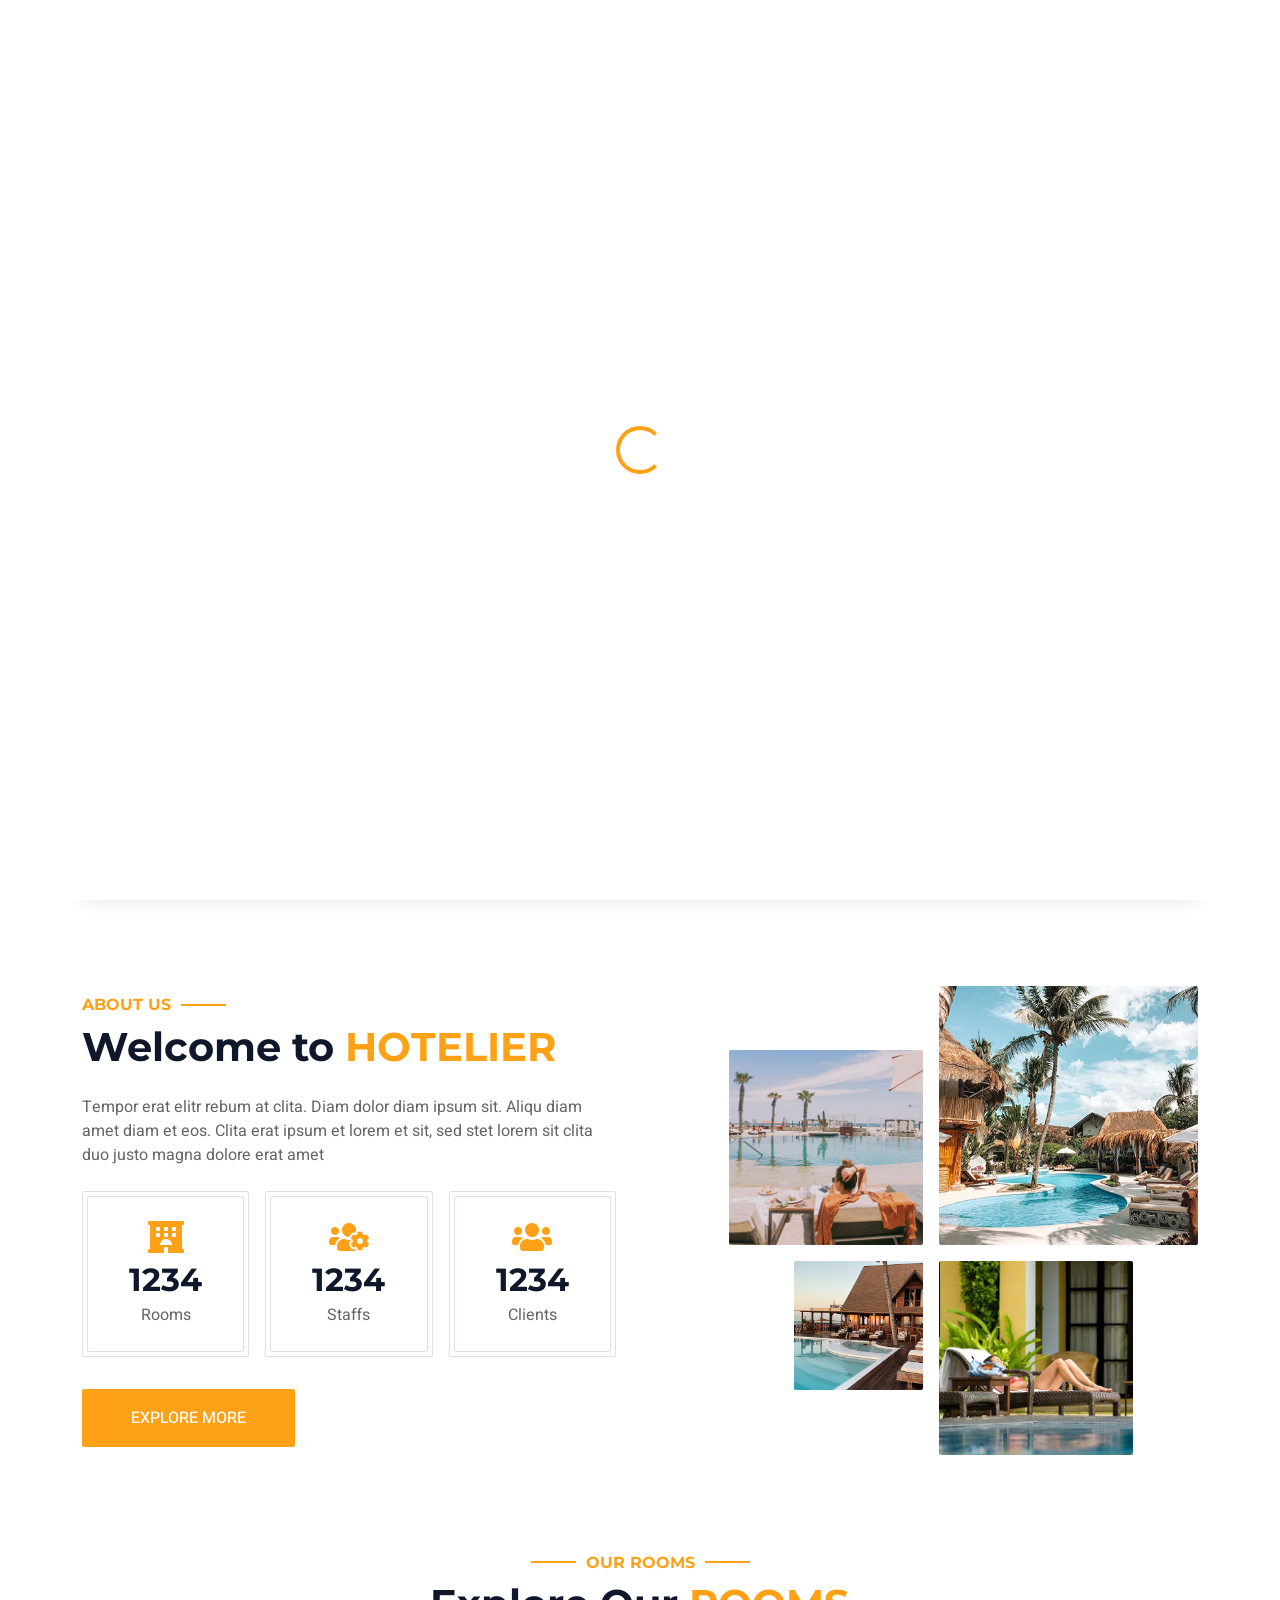
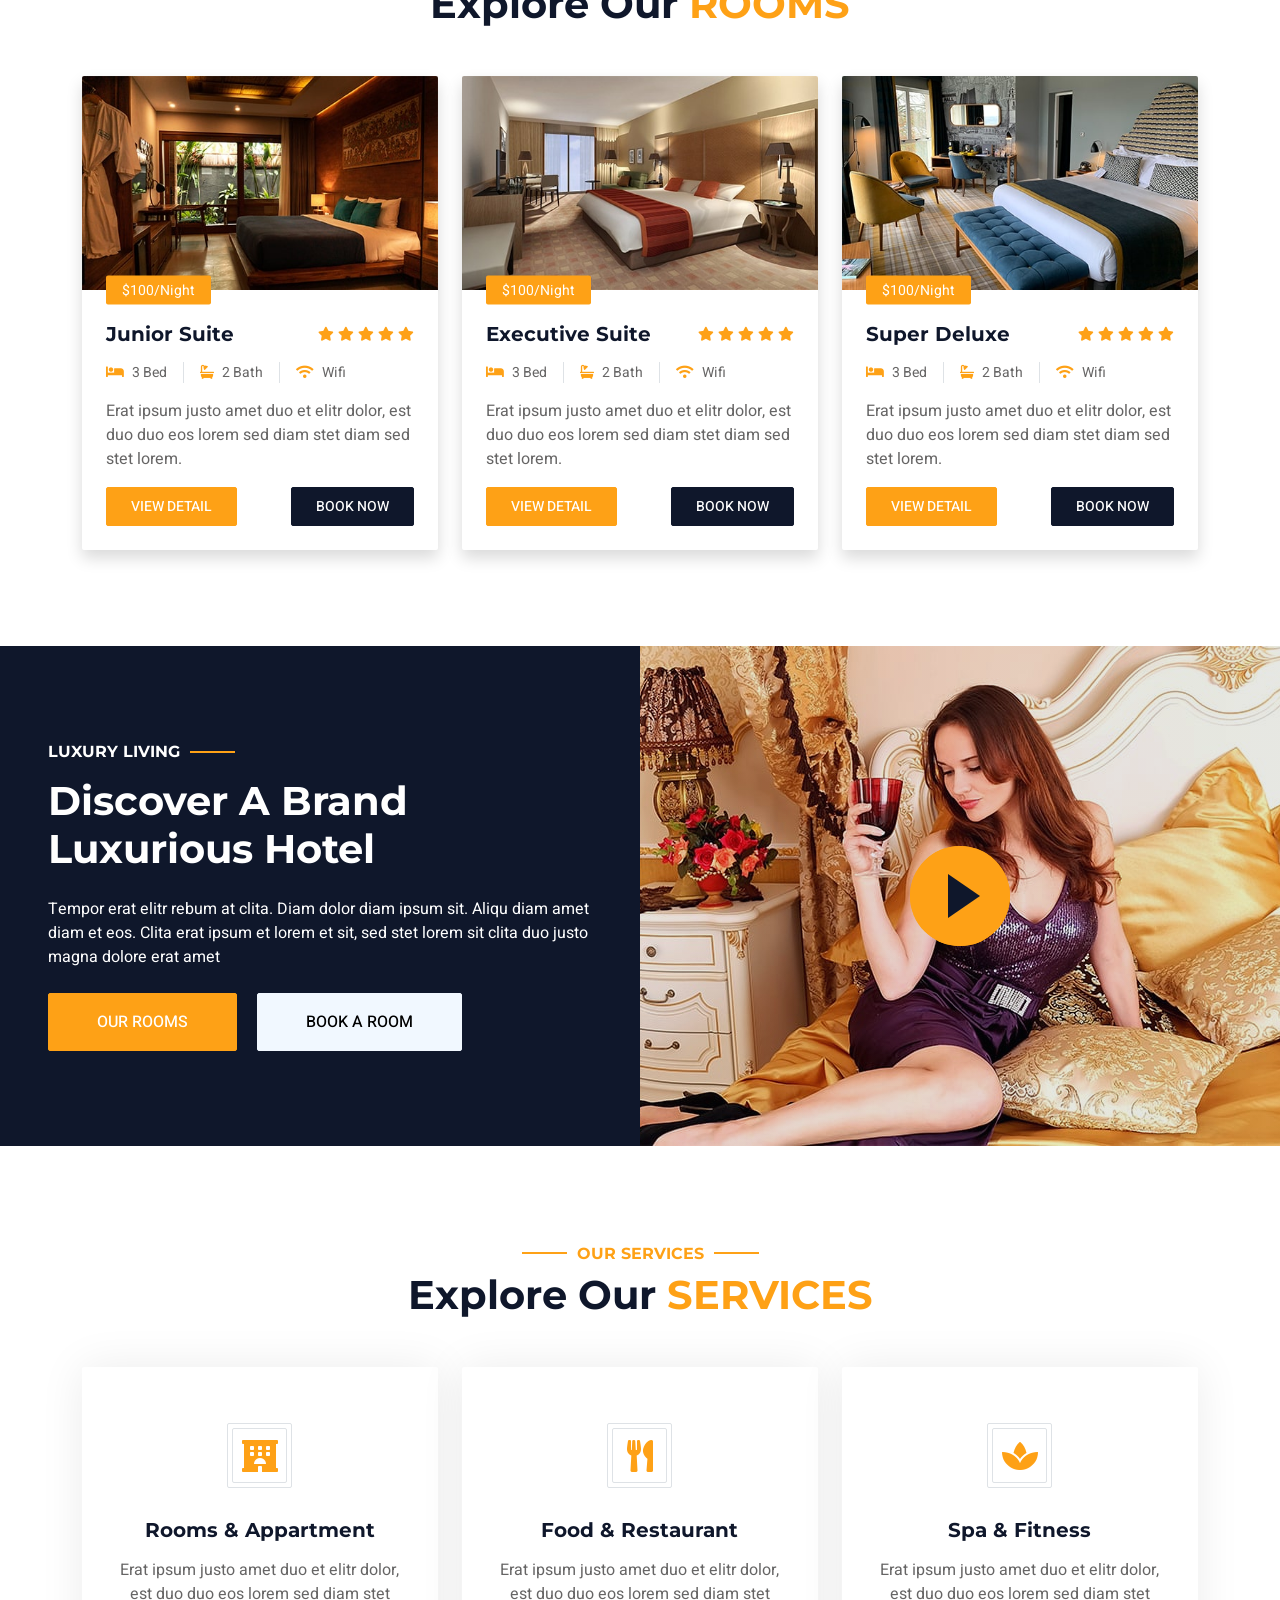
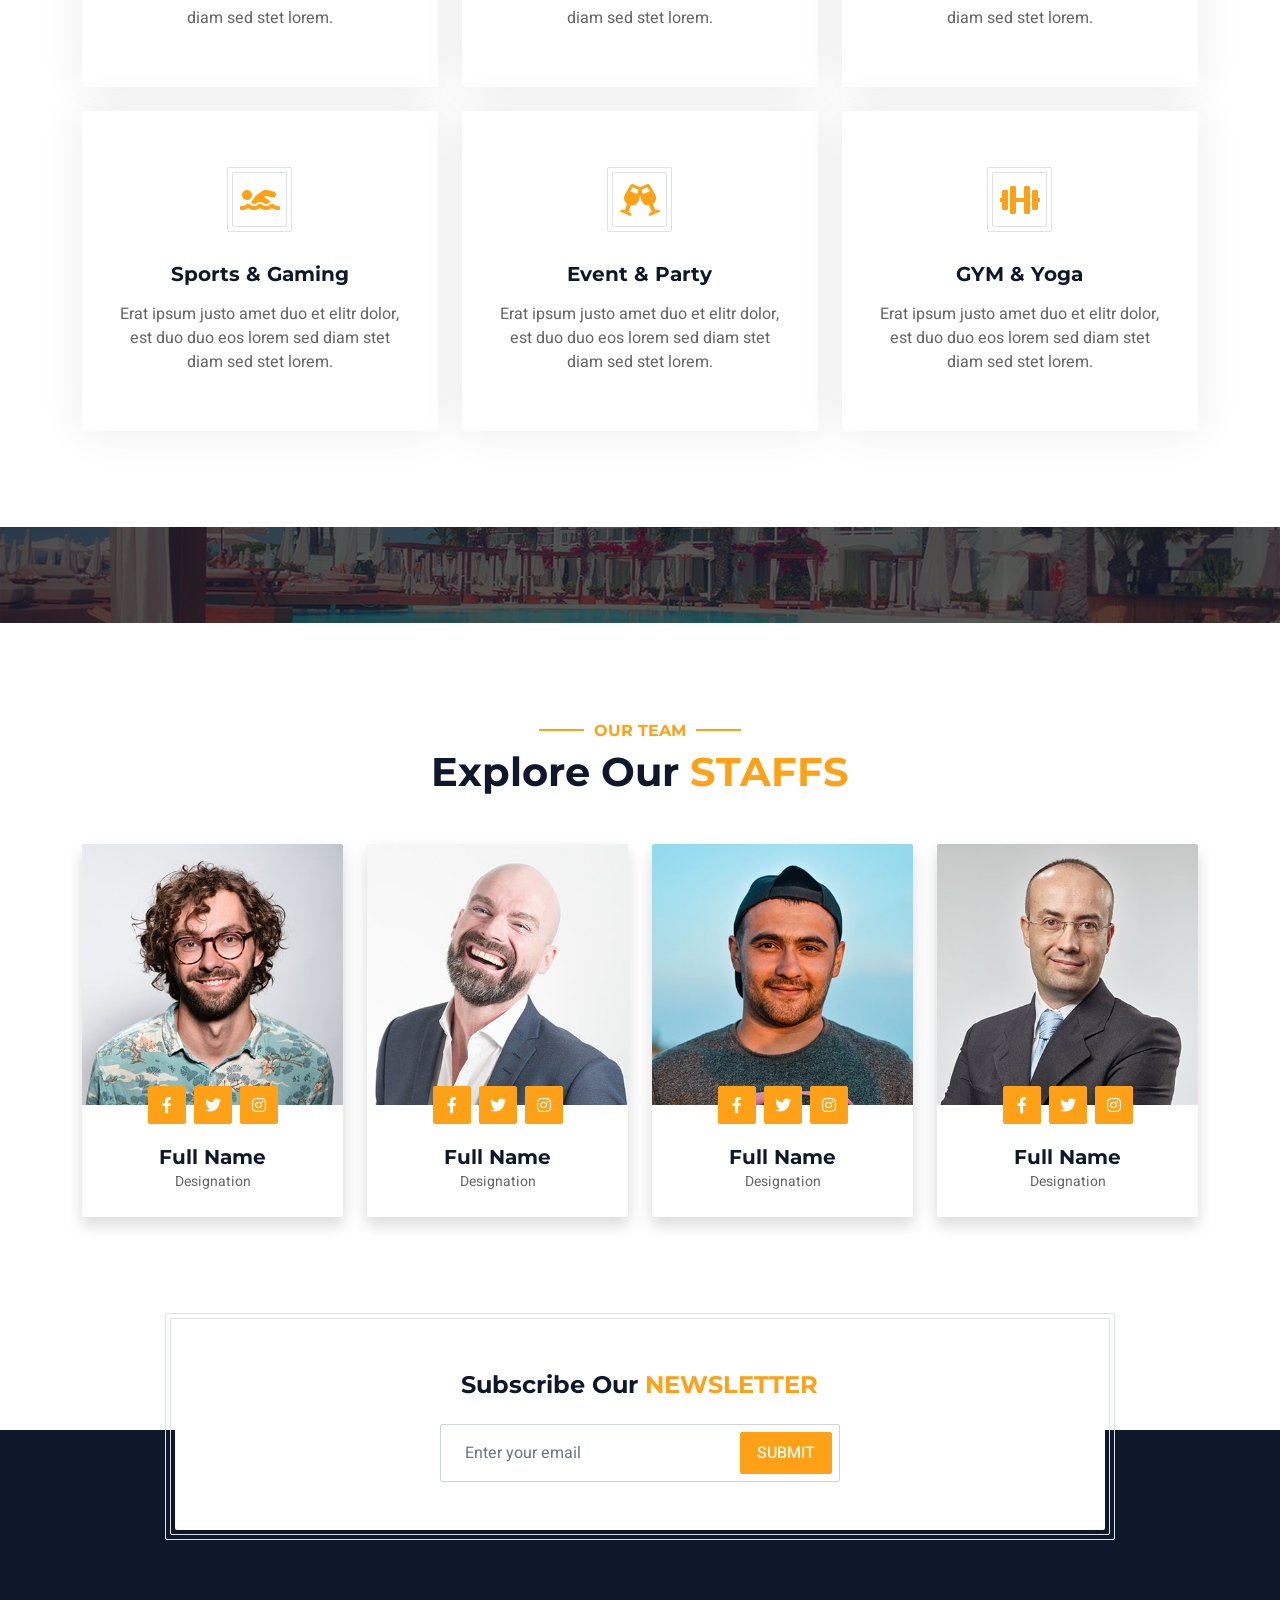
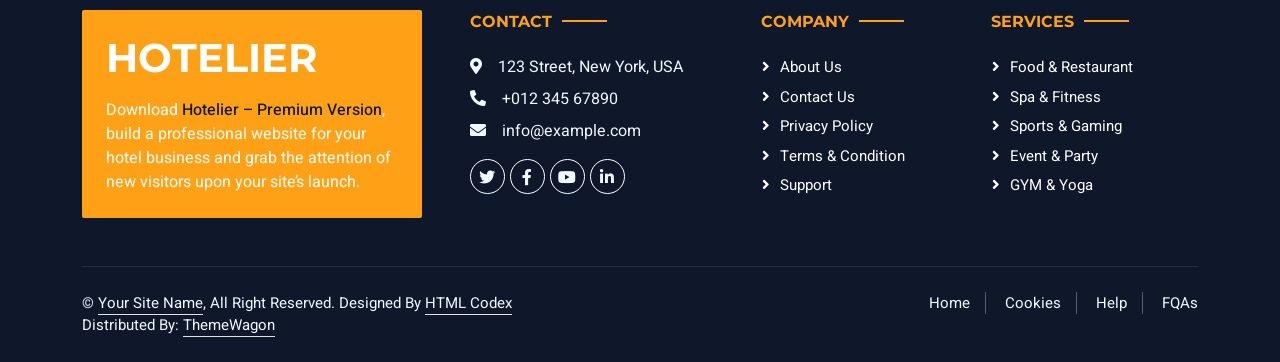
==== hotelier-1.0.0/index.html @ f854d112 "Initial commit: Riyan Holidays site template and resort photos Co-Authored-By: Claude Sonnet 5 <nore" ====
<!DOCTYPE html>
<html lang="en">

<head>
    <meta charset="utf-8">
    <title>Hotelier - Hotel HTML Template</title>
    <meta content="width=device-width, initial-scale=1.0" name="viewport">
    <meta content="" name="keywords">
    <meta content="" name="description">

    <!-- Favicon -->
    <link href="img/favicon.ico" rel="icon">

    <!-- Google Web Fonts -->
    <link rel="preconnect" href="https://fonts.googleapis.com">
    <link rel="preconnect" href="https://fonts.gstatic.com" crossorigin>
    <link href="https://fonts.googleapis.com/css2?family=Heebo:wght@400;500;600;700&family=Montserrat:wght@400;500;600;700&display=swap" rel="stylesheet">  

    <!-- Icon Font Stylesheet -->
    <link href="https://cdnjs.cloudflare.com/ajax/libs/font-awesome/5.10.0/css/all.min.css" rel="stylesheet">
    <link href="https://cdn.jsdelivr.net/npm/bootstrap-icons@1.4.1/font/bootstrap-icons.css" rel="stylesheet">

    <!-- Libraries Stylesheet -->
    <link href="lib/animate/animate.min.css" rel="stylesheet">
    <link href="lib/owlcarousel/assets/owl.carousel.min.css" rel="stylesheet">
    <link href="lib/tempusdominus/css/tempusdominus-bootstrap-4.min.css" rel="stylesheet" />

    <!-- Customized Bootstrap Stylesheet -->
    <link href="css/bootstrap.min.css" rel="stylesheet">

    <!-- Template Stylesheet -->
    <link href="css/style.css" rel="stylesheet">
</head>

<body>
    <div class="container-xxl bg-white p-0">
        <!-- Spinner Start -->
        <div id="spinner" class="show bg-white position-fixed translate-middle w-100 vh-100 top-50 start-50 d-flex align-items-center justify-content-center">
            <div class="spinner-border text-primary" style="width: 3rem; height: 3rem;" role="status">
                <span class="sr-only">Loading...</span>
            </div>
        </div>
        <!-- Spinner End -->

        <!-- Header Start -->
        <div class="container-fluid bg-dark px-0">
            <div class="row gx-0">
                <div class="col-lg-3 bg-dark d-none d-lg-block">
                    <a href="index.html" class="navbar-brand w-100 h-100 m-0 p-0 d-flex align-items-center justify-content-center">
                        <h1 class="m-0 text-primary text-uppercase">Hotelier</h1>
                    </a>
                </div>
                <div class="col-lg-9">
                    <div class="row gx-0 bg-white d-none d-lg-flex">
                        <div class="col-lg-7 px-5 text-start">
                            <div class="h-100 d-inline-flex align-items-center py-2 me-4">
                                <i class="fa fa-envelope text-primary me-2"></i>
                                <p class="mb-0">info@example.com</p>
                            </div>
                            <div class="h-100 d-inline-flex align-items-center py-2">
                                <i class="fa fa-phone-alt text-primary me-2"></i>
                                <p class="mb-0">+012 345 6789</p>
                            </div>
                        </div>
                        <div class="col-lg-5 px-5 text-end">
                            <div class="d-inline-flex align-items-center py-2">
                                <a class="me-3" href=""><i class="fab fa-facebook-f"></i></a>
                                <a class="me-3" href=""><i class="fab fa-twitter"></i></a>
                                <a class="me-3" href=""><i class="fab fa-linkedin-in"></i></a>
                                <a class="me-3" href=""><i class="fab fa-instagram"></i></a>
                                <a class="" href=""><i class="fab fa-youtube"></i></a>
                            </div>
                        </div>
                    </div>
                    <nav class="navbar navbar-expand-lg bg-dark navbar-dark p-3 p-lg-0">
                        <a href="index.html" class="navbar-brand d-block d-lg-none">
                            <h1 class="m-0 text-primary text-uppercase">Hotelier</h1>
                        </a>
                        <button type="button" class="navbar-toggler" data-bs-toggle="collapse" data-bs-target="#navbarCollapse">
                            <span class="navbar-toggler-icon"></span>
                        </button>
                        <div class="collapse navbar-collapse justify-content-between" id="navbarCollapse">
                            <div class="navbar-nav mr-auto py-0">
                                <a href="index.html" class="nav-item nav-link active">Home</a>
                                <a href="about.html" class="nav-item nav-link">About</a>
                                <a href="service.html" class="nav-item nav-link">Services</a>
                                <a href="room.html" class="nav-item nav-link">Rooms</a>
                                <div class="nav-item dropdown">
                                    <a href="#" class="nav-link dropdown-toggle" data-bs-toggle="dropdown">Pages</a>
                                    <div class="dropdown-menu rounded-0 m-0">
                                        <a href="booking.html" class="dropdown-item">Booking</a>
                                        <a href="team.html" class="dropdown-item">Our Team</a>
                                        <a href="testimonial.html" class="dropdown-item">Testimonial</a>
                                    </div>
                                </div>
                                <a href="contact.html" class="nav-item nav-link">Contact</a>
                            </div>
                            <a href="https://htmlcodex.com/hotel-html-template-pro" class="btn btn-primary rounded-0 py-4 px-md-5 d-none d-lg-block">Premium Version<i class="fa fa-arrow-right ms-3"></i></a>
                        </div>
                    </nav>
                </div>
            </div>
        </div>
        <!-- Header End -->


        <!-- Carousel Start -->
        <div class="container-fluid p-0 mb-5">
            <div id="header-carousel" class="carousel slide" data-bs-ride="carousel">
                <div class="carousel-inner">
                    <div class="carousel-item active">
                        <img class="w-100" src="img/carousel-1.jpg" alt="Image">
                        <div class="carousel-caption d-flex flex-column align-items-center justify-content-center">
                            <div class="p-3" style="max-width: 700px;">
                                <h6 class="section-title text-white text-uppercase mb-3 animated slideInDown">Luxury Living</h6>
                                <h1 class="display-3 text-white mb-4 animated slideInDown">Discover A Brand Luxurious Hotel</h1>
                                <a href="" class="btn btn-primary py-md-3 px-md-5 me-3 animated slideInLeft">Our Rooms</a>
                                <a href="" class="btn btn-light py-md-3 px-md-5 animated slideInRight">Book A Room</a>
                            </div>
                        </div>
                    </div>
                    <div class="carousel-item">
                        <img class="w-100" src="img/carousel-2.jpg" alt="Image">
                        <div class="carousel-caption d-flex flex-column align-items-center justify-content-center">
                            <div class="p-3" style="max-width: 700px;">
                                <h6 class="section-title text-white text-uppercase mb-3 animated slideInDown">Luxury Living</h6>
                                <h1 class="display-3 text-white mb-4 animated slideInDown">Discover A Brand Luxurious Hotel</h1>
                                <a href="" class="btn btn-primary py-md-3 px-md-5 me-3 animated slideInLeft">Our Rooms</a>
                                <a href="" class="btn btn-light py-md-3 px-md-5 animated slideInRight">Book A Room</a>
                            </div>
                        </div>
                    </div>
                </div>
                <button class="carousel-control-prev" type="button" data-bs-target="#header-carousel"
                    data-bs-slide="prev">
                    <span class="carousel-control-prev-icon" aria-hidden="true"></span>
                    <span class="visually-hidden">Previous</span>
                </button>
                <button class="carousel-control-next" type="button" data-bs-target="#header-carousel"
                    data-bs-slide="next">
                    <span class="carousel-control-next-icon" aria-hidden="true"></span>
                    <span class="visually-hidden">Next</span>
                </button>
            </div>
        </div>
        <!-- Carousel End -->


        <!-- Booking Start -->
        <div class="container-fluid booking pb-5 wow fadeIn" data-wow-delay="0.1s">
            <div class="container">
                <div class="bg-white shadow" style="padding: 35px;">
                    <div class="row g-2">
                        <div class="col-md-10">
                            <div class="row g-2">
                                <div class="col-md-3">
                                    <div class="date" id="date1" data-target-input="nearest">
                                        <input type="text" class="form-control datetimepicker-input"
                                            placeholder="Check in" data-target="#date1" data-toggle="datetimepicker" />
                                    </div>
                                </div>
                                <div class="col-md-3">
                                    <div class="date" id="date2" data-target-input="nearest">
                                        <input type="text" class="form-control datetimepicker-input" placeholder="Check out" data-target="#date2" data-toggle="datetimepicker"/>
                                    </div>
                                </div>
                                <div class="col-md-3">
                                    <select class="form-select">
                                        <option selected>Adult</option>
                                        <option value="1">Adult 1</option>
                                        <option value="2">Adult 2</option>
                                        <option value="3">Adult 3</option>
                                    </select>
                                </div>
                                <div class="col-md-3">
                                    <select class="form-select">
                                        <option selected>Child</option>
                                        <option value="1">Child 1</option>
                                        <option value="2">Child 2</option>
                                        <option value="3">Child 3</option>
                                    </select>
                                </div>
                            </div>
                        </div>
                        <div class="col-md-2">
                            <button class="btn btn-primary w-100">Submit</button>
                        </div>
                    </div>
                </div>
            </div>
        </div>
        <!-- Booking End -->


        <!-- About Start -->
        <div class="container-xxl py-5">
            <div class="container">
                <div class="row g-5 align-items-center">
                    <div class="col-lg-6">
                        <h6 class="section-title text-start text-primary text-uppercase">About Us</h6>
                        <h1 class="mb-4">Welcome to <span class="text-primary text-uppercase">Hotelier</span></h1>
                        <p class="mb-4">Tempor erat elitr rebum at clita. Diam dolor diam ipsum sit. Aliqu diam amet diam et eos. Clita erat ipsum et lorem et sit, sed stet lorem sit clita duo justo magna dolore erat amet</p>
                        <div class="row g-3 pb-4">
                            <div class="col-sm-4 wow fadeIn" data-wow-delay="0.1s">
                                <div class="border rounded p-1">
                                    <div class="border rounded text-center p-4">
                                        <i class="fa fa-hotel fa-2x text-primary mb-2"></i>
                                        <h2 class="mb-1" data-toggle="counter-up">1234</h2>
                                        <p class="mb-0">Rooms</p>
                                    </div>
                                </div>
                            </div>
                            <div class="col-sm-4 wow fadeIn" data-wow-delay="0.3s">
                                <div class="border rounded p-1">
                                    <div class="border rounded text-center p-4">
                                        <i class="fa fa-users-cog fa-2x text-primary mb-2"></i>
                                        <h2 class="mb-1" data-toggle="counter-up">1234</h2>
                                        <p class="mb-0">Staffs</p>
                                    </div>
                                </div>
                            </div>
                            <div class="col-sm-4 wow fadeIn" data-wow-delay="0.5s">
                                <div class="border rounded p-1">
                                    <div class="border rounded text-center p-4">
                                        <i class="fa fa-users fa-2x text-primary mb-2"></i>
                                        <h2 class="mb-1" data-toggle="counter-up">1234</h2>
                                        <p class="mb-0">Clients</p>
                                    </div>
                                </div>
                            </div>
                        </div>
                        <a class="btn btn-primary py-3 px-5 mt-2" href="">Explore More</a>
                    </div>
                    <div class="col-lg-6">
                        <div class="row g-3">
                            <div class="col-6 text-end">
                                <img class="img-fluid rounded w-75 wow zoomIn" data-wow-delay="0.1s" src="img/about-1.jpg" style="margin-top: 25%;">
                            </div>
                            <div class="col-6 text-start">
                                <img class="img-fluid rounded w-100 wow zoomIn" data-wow-delay="0.3s" src="img/about-2.jpg">
                            </div>
                            <div class="col-6 text-end">
                                <img class="img-fluid rounded w-50 wow zoomIn" data-wow-delay="0.5s" src="img/about-3.jpg">
                            </div>
                            <div class="col-6 text-start">
                                <img class="img-fluid rounded w-75 wow zoomIn" data-wow-delay="0.7s" src="img/about-4.jpg">
                            </div>
                        </div>
                    </div>
                </div>
            </div>
        </div>
        <!-- About End -->


        <!-- Room Start -->
        <div class="container-xxl py-5">
            <div class="container">
                <div class="text-center wow fadeInUp" data-wow-delay="0.1s">
                    <h6 class="section-title text-center text-primary text-uppercase">Our Rooms</h6>
                    <h1 class="mb-5">Explore Our <span class="text-primary text-uppercase">Rooms</span></h1>
                </div>
                <div class="row g-4">
                    <div class="col-lg-4 col-md-6 wow fadeInUp" data-wow-delay="0.1s">
                        <div class="room-item shadow rounded overflow-hidden">
                            <div class="position-relative">
                                <img class="img-fluid" src="img/room-1.jpg" alt="">
                                <small class="position-absolute start-0 top-100 translate-middle-y bg-primary text-white rounded py-1 px-3 ms-4">$100/Night</small>
                            </div>
                            <div class="p-4 mt-2">
                                <div class="d-flex justify-content-between mb-3">
                                    <h5 class="mb-0">Junior Suite</h5>
                                    <div class="ps-2">
                                        <small class="fa fa-star text-primary"></small>
                                        <small class="fa fa-star text-primary"></small>
                                        <small class="fa fa-star text-primary"></small>
                                        <small class="fa fa-star text-primary"></small>
                                        <small class="fa fa-star text-primary"></small>
                                    </div>
                                </div>
                                <div class="d-flex mb-3">
                                    <small class="border-end me-3 pe-3"><i class="fa fa-bed text-primary me-2"></i>3 Bed</small>
                                    <small class="border-end me-3 pe-3"><i class="fa fa-bath text-primary me-2"></i>2 Bath</small>
                                    <small><i class="fa fa-wifi text-primary me-2"></i>Wifi</small>
                                </div>
                                <p class="text-body mb-3">Erat ipsum justo amet duo et elitr dolor, est duo duo eos lorem sed diam stet diam sed stet lorem.</p>
                                <div class="d-flex justify-content-between">
                                    <a class="btn btn-sm btn-primary rounded py-2 px-4" href="">View Detail</a>
                                    <a class="btn btn-sm btn-dark rounded py-2 px-4" href="">Book Now</a>
                                </div>
                            </div>
                        </div>
                    </div>
                    <div class="col-lg-4 col-md-6 wow fadeInUp" data-wow-delay="0.3s">
                        <div class="room-item shadow rounded overflow-hidden">
                            <div class="position-relative">
                                <img class="img-fluid" src="img/room-2.jpg" alt="">
                                <small class="position-absolute start-0 top-100 translate-middle-y bg-primary text-white rounded py-1 px-3 ms-4">$100/Night</small>
                            </div>
                            <div class="p-4 mt-2">
                                <div class="d-flex justify-content-between mb-3">
                                    <h5 class="mb-0">Executive Suite</h5>
                                    <div class="ps-2">
                                        <small class="fa fa-star text-primary"></small>
                                        <small class="fa fa-star text-primary"></small>
                                        <small class="fa fa-star text-primary"></small>
                                        <small class="fa fa-star text-primary"></small>
                                        <small class="fa fa-star text-primary"></small>
                                    </div>
                                </div>
                                <div class="d-flex mb-3">
                                    <small class="border-end me-3 pe-3"><i class="fa fa-bed text-primary me-2"></i>3 Bed</small>
                                    <small class="border-end me-3 pe-3"><i class="fa fa-bath text-primary me-2"></i>2 Bath</small>
                                    <small><i class="fa fa-wifi text-primary me-2"></i>Wifi</small>
                                </div>
                                <p class="text-body mb-3">Erat ipsum justo amet duo et elitr dolor, est duo duo eos lorem sed diam stet diam sed stet lorem.</p>
                                <div class="d-flex justify-content-between">
                                    <a class="btn btn-sm btn-primary rounded py-2 px-4" href="">View Detail</a>
                                    <a class="btn btn-sm btn-dark rounded py-2 px-4" href="">Book Now</a>
                                </div>
                            </div>
                        </div>
                    </div>
                    <div class="col-lg-4 col-md-6 wow fadeInUp" data-wow-delay="0.6s">
                        <div class="room-item shadow rounded overflow-hidden">
                            <div class="position-relative">
                                <img class="img-fluid" src="img/room-3.jpg" alt="">
                                <small class="position-absolute start-0 top-100 translate-middle-y bg-primary text-white rounded py-1 px-3 ms-4">$100/Night</small>
                            </div>
                            <div class="p-4 mt-2">
                                <div class="d-flex justify-content-between mb-3">
                                    <h5 class="mb-0">Super Deluxe</h5>
                                    <div class="ps-2">
                                        <small class="fa fa-star text-primary"></small>
                                        <small class="fa fa-star text-primary"></small>
                                        <small class="fa fa-star text-primary"></small>
                                        <small class="fa fa-star text-primary"></small>
                                        <small class="fa fa-star text-primary"></small>
                                    </div>
                                </div>
                                <div class="d-flex mb-3">
                                    <small class="border-end me-3 pe-3"><i class="fa fa-bed text-primary me-2"></i>3 Bed</small>
                                    <small class="border-end me-3 pe-3"><i class="fa fa-bath text-primary me-2"></i>2 Bath</small>
                                    <small><i class="fa fa-wifi text-primary me-2"></i>Wifi</small>
                                </div>
                                <p class="text-body mb-3">Erat ipsum justo amet duo et elitr dolor, est duo duo eos lorem sed diam stet diam sed stet lorem.</p>
                                <div class="d-flex justify-content-between">
                                    <a class="btn btn-sm btn-primary rounded py-2 px-4" href="">View Detail</a>
                                    <a class="btn btn-sm btn-dark rounded py-2 px-4" href="">Book Now</a>
                                </div>
                            </div>
                        </div>
                    </div>
                </div>
            </div>
        </div>
        <!-- Room End -->


        <!-- Video Start -->
        <div class="container-xxl py-5 px-0 wow zoomIn" data-wow-delay="0.1s">
            <div class="row g-0">
                <div class="col-md-6 bg-dark d-flex align-items-center">
                    <div class="p-5">
                        <h6 class="section-title text-start text-white text-uppercase mb-3">Luxury Living</h6>
                        <h1 class="text-white mb-4">Discover A Brand Luxurious Hotel</h1>
                        <p class="text-white mb-4">Tempor erat elitr rebum at clita. Diam dolor diam ipsum sit. Aliqu diam amet diam et eos. Clita erat ipsum et lorem et sit, sed stet lorem sit clita duo justo magna dolore erat amet</p>
                        <a href="" class="btn btn-primary py-md-3 px-md-5 me-3">Our Rooms</a>
                        <a href="" class="btn btn-light py-md-3 px-md-5">Book A Room</a>
                    </div>
                </div>
                <div class="col-md-6">
                    <div class="video">
                        <button type="button" class="btn-play" data-bs-toggle="modal" data-src="https://www.youtube.com/embed/DWRcNpR6Kdc" data-bs-target="#videoModal">
                            <span></span>
                        </button>
                    </div>
                </div>
            </div>
        </div>

        <div class="modal fade" id="videoModal" tabindex="-1" aria-labelledby="exampleModalLabel" aria-hidden="true">
            <div class="modal-dialog">
                <div class="modal-content rounded-0">
                    <div class="modal-header">
                        <h5 class="modal-title" id="exampleModalLabel">Youtube Video</h5>
                        <button type="button" class="btn-close" data-bs-dismiss="modal" aria-label="Close"></button>
                    </div>
                    <div class="modal-body">
                        <!-- 16:9 aspect ratio -->
                        <div class="ratio ratio-16x9">
                            <iframe class="embed-responsive-item" src="" id="video" allowfullscreen allowscriptaccess="always"
                                allow="autoplay"></iframe>
                        </div>
                    </div>
                </div>
            </div>
        </div>
        <!-- Video Start -->


        <!-- Service Start -->
        <div class="container-xxl py-5">
            <div class="container">
                <div class="text-center wow fadeInUp" data-wow-delay="0.1s">
                    <h6 class="section-title text-center text-primary text-uppercase">Our Services</h6>
                    <h1 class="mb-5">Explore Our <span class="text-primary text-uppercase">Services</span></h1>
                </div>
                <div class="row g-4">
                    <div class="col-lg-4 col-md-6 wow fadeInUp" data-wow-delay="0.1s">
                        <a class="service-item rounded" href="">
                            <div class="service-icon bg-transparent border rounded p-1">
                                <div class="w-100 h-100 border rounded d-flex align-items-center justify-content-center">
                                    <i class="fa fa-hotel fa-2x text-primary"></i>
                                </div>
                            </div>
                            <h5 class="mb-3">Rooms & Appartment</h5>
                            <p class="text-body mb-0">Erat ipsum justo amet duo et elitr dolor, est duo duo eos lorem sed diam stet diam sed stet lorem.</p>
                        </a>
                    </div>
                    <div class="col-lg-4 col-md-6 wow fadeInUp" data-wow-delay="0.2s">
                        <a class="service-item rounded" href="">
                            <div class="service-icon bg-transparent border rounded p-1">
                                <div class="w-100 h-100 border rounded d-flex align-items-center justify-content-center">
                                    <i class="fa fa-utensils fa-2x text-primary"></i>
                                </div>
                            </div>
                            <h5 class="mb-3">Food & Restaurant</h5>
                            <p class="text-body mb-0">Erat ipsum justo amet duo et elitr dolor, est duo duo eos lorem sed diam stet diam sed stet lorem.</p>
                        </a>
                    </div>
                    <div class="col-lg-4 col-md-6 wow fadeInUp" data-wow-delay="0.3s">
                        <a class="service-item rounded" href="">
                            <div class="service-icon bg-transparent border rounded p-1">
                                <div class="w-100 h-100 border rounded d-flex align-items-center justify-content-center">
                                    <i class="fa fa-spa fa-2x text-primary"></i>
                                </div>
                            </div>
                            <h5 class="mb-3">Spa & Fitness</h5>
                            <p class="text-body mb-0">Erat ipsum justo amet duo et elitr dolor, est duo duo eos lorem sed diam stet diam sed stet lorem.</p>
                        </a>
                    </div>
                    <div class="col-lg-4 col-md-6 wow fadeInUp" data-wow-delay="0.4s">
                        <a class="service-item rounded" href="">
                            <div class="service-icon bg-transparent border rounded p-1">
                                <div class="w-100 h-100 border rounded d-flex align-items-center justify-content-center">
                                    <i class="fa fa-swimmer fa-2x text-primary"></i>
                                </div>
                            </div>
                            <h5 class="mb-3">Sports & Gaming</h5>
                            <p class="text-body mb-0">Erat ipsum justo amet duo et elitr dolor, est duo duo eos lorem sed diam stet diam sed stet lorem.</p>
                        </a>
                    </div>
                    <div class="col-lg-4 col-md-6 wow fadeInUp" data-wow-delay="0.5s">
                        <a class="service-item rounded" href="">
                            <div class="service-icon bg-transparent border rounded p-1">
                                <div class="w-100 h-100 border rounded d-flex align-items-center justify-content-center">
                                    <i class="fa fa-glass-cheers fa-2x text-primary"></i>
                                </div>
                            </div>
                            <h5 class="mb-3">Event & Party</h5>
                            <p class="text-body mb-0">Erat ipsum justo amet duo et elitr dolor, est duo duo eos lorem sed diam stet diam sed stet lorem.</p>
                        </a>
                    </div>
                    <div class="col-lg-4 col-md-6 wow fadeInUp" data-wow-delay="0.6s">
                        <a class="service-item rounded" href="">
                            <div class="service-icon bg-transparent border rounded p-1">
                                <div class="w-100 h-100 border rounded d-flex align-items-center justify-content-center">
                                    <i class="fa fa-dumbbell fa-2x text-primary"></i>
                                </div>
                            </div>
                            <h5 class="mb-3">GYM & Yoga</h5>
                            <p class="text-body mb-0">Erat ipsum justo amet duo et elitr dolor, est duo duo eos lorem sed diam stet diam sed stet lorem.</p>
                        </a>
                    </div>
                </div>
            </div>
        </div>
        <!-- Service End -->


        <!-- Testimonial Start -->
        <div class="container-xxl testimonial my-5 py-5 bg-dark wow zoomIn" data-wow-delay="0.1s">
            <div class="container">
                <div class="owl-carousel testimonial-carousel py-5">
                    <div class="testimonial-item position-relative bg-white rounded overflow-hidden">
                        <p>Tempor stet labore dolor clita stet diam amet ipsum dolor duo ipsum rebum stet dolor amet diam stet. Est stet ea lorem amet est kasd kasd et erat magna eos</p>
                        <div class="d-flex align-items-center">
                            <img class="img-fluid flex-shrink-0 rounded" src="img/testimonial-1.jpg" style="width: 45px; height: 45px;">
                            <div class="ps-3">
                                <h6 class="fw-bold mb-1">Client Name</h6>
                                <small>Profession</small>
                            </div>
                        </div>
                        <i class="fa fa-quote-right fa-3x text-primary position-absolute end-0 bottom-0 me-4 mb-n1"></i>
                    </div>
                    <div class="testimonial-item position-relative bg-white rounded overflow-hidden">
                        <p>Tempor stet labore dolor clita stet diam amet ipsum dolor duo ipsum rebum stet dolor amet diam stet. Est stet ea lorem amet est kasd kasd et erat magna eos</p>
                        <div class="d-flex align-items-center">
                            <img class="img-fluid flex-shrink-0 rounded" src="img/testimonial-2.jpg" style="width: 45px; height: 45px;">
                            <div class="ps-3">
                                <h6 class="fw-bold mb-1">Client Name</h6>
                                <small>Profession</small>
                            </div>
                        </div>
                        <i class="fa fa-quote-right fa-3x text-primary position-absolute end-0 bottom-0 me-4 mb-n1"></i>
                    </div>
                    <div class="testimonial-item position-relative bg-white rounded overflow-hidden">
                        <p>Tempor stet labore dolor clita stet diam amet ipsum dolor duo ipsum rebum stet dolor amet diam stet. Est stet ea lorem amet est kasd kasd et erat magna eos</p>
                        <div class="d-flex align-items-center">
                            <img class="img-fluid flex-shrink-0 rounded" src="img/testimonial-3.jpg" style="width: 45px; height: 45px;">
                            <div class="ps-3">
                                <h6 class="fw-bold mb-1">Client Name</h6>
                                <small>Profession</small>
                            </div>
                        </div>
                        <i class="fa fa-quote-right fa-3x text-primary position-absolute end-0 bottom-0 me-4 mb-n1"></i>
                    </div>
                </div>
            </div>
        </div>
        <!-- Testimonial End -->


        <!-- Team Start -->
        <div class="container-xxl py-5">
            <div class="container">
                <div class="text-center wow fadeInUp" data-wow-delay="0.1s">
                    <h6 class="section-title text-center text-primary text-uppercase">Our Team</h6>
                    <h1 class="mb-5">Explore Our <span class="text-primary text-uppercase">Staffs</span></h1>
                </div>
                <div class="row g-4">
                    <div class="col-lg-3 col-md-6 wow fadeInUp" data-wow-delay="0.1s">
                        <div class="rounded shadow overflow-hidden">
                            <div class="position-relative">
                                <img class="img-fluid" src="img/team-1.jpg" alt="">
                                <div class="position-absolute start-50 top-100 translate-middle d-flex align-items-center">
                                    <a class="btn btn-square btn-primary mx-1" href=""><i class="fab fa-facebook-f"></i></a>
                                    <a class="btn btn-square btn-primary mx-1" href=""><i class="fab fa-twitter"></i></a>
                                    <a class="btn btn-square btn-primary mx-1" href=""><i class="fab fa-instagram"></i></a>
                                </div>
                            </div>
                            <div class="text-center p-4 mt-3">
                                <h5 class="fw-bold mb-0">Full Name</h5>
                                <small>Designation</small>
                            </div>
                        </div>
                    </div>
                    <div class="col-lg-3 col-md-6 wow fadeInUp" data-wow-delay="0.3s">
                        <div class="rounded shadow overflow-hidden">
                            <div class="position-relative">
                                <img class="img-fluid" src="img/team-2.jpg" alt="">
                                <div class="position-absolute start-50 top-100 translate-middle d-flex align-items-center">
                                    <a class="btn btn-square btn-primary mx-1" href=""><i class="fab fa-facebook-f"></i></a>
                                    <a class="btn btn-square btn-primary mx-1" href=""><i class="fab fa-twitter"></i></a>
                                    <a class="btn btn-square btn-primary mx-1" href=""><i class="fab fa-instagram"></i></a>
                                </div>
                            </div>
                            <div class="text-center p-4 mt-3">
                                <h5 class="fw-bold mb-0">Full Name</h5>
                                <small>Designation</small>
                            </div>
                        </div>
                    </div>
                    <div class="col-lg-3 col-md-6 wow fadeInUp" data-wow-delay="0.5s">
                        <div class="rounded shadow overflow-hidden">
                            <div class="position-relative">
                                <img class="img-fluid" src="img/team-3.jpg" alt="">
                                <div class="position-absolute start-50 top-100 translate-middle d-flex align-items-center">
                                    <a class="btn btn-square btn-primary mx-1" href=""><i class="fab fa-facebook-f"></i></a>
                                    <a class="btn btn-square btn-primary mx-1" href=""><i class="fab fa-twitter"></i></a>
                                    <a class="btn btn-square btn-primary mx-1" href=""><i class="fab fa-instagram"></i></a>
                                </div>
                            </div>
                            <div class="text-center p-4 mt-3">
                                <h5 class="fw-bold mb-0">Full Name</h5>
                                <small>Designation</small>
                            </div>
                        </div>
                    </div>
                    <div class="col-lg-3 col-md-6 wow fadeInUp" data-wow-delay="0.7s">
                        <div class="rounded shadow overflow-hidden">
                            <div class="position-relative">
                                <img class="img-fluid" src="img/team-4.jpg" alt="">
                                <div class="position-absolute start-50 top-100 translate-middle d-flex align-items-center">
                                    <a class="btn btn-square btn-primary mx-1" href=""><i class="fab fa-facebook-f"></i></a>
                                    <a class="btn btn-square btn-primary mx-1" href=""><i class="fab fa-twitter"></i></a>
                                    <a class="btn btn-square btn-primary mx-1" href=""><i class="fab fa-instagram"></i></a>
                                </div>
                            </div>
                            <div class="text-center p-4 mt-3">
                                <h5 class="fw-bold mb-0">Full Name</h5>
                                <small>Designation</small>
                            </div>
                        </div>
                    </div>
                </div>
            </div>
        </div>
        <!-- Team End -->


        <!-- Newsletter Start -->
        <div class="container newsletter mt-5 wow fadeIn" data-wow-delay="0.1s">
            <div class="row justify-content-center">
                <div class="col-lg-10 border rounded p-1">
                    <div class="border rounded text-center p-1">
                        <div class="bg-white rounded text-center p-5">
                            <h4 class="mb-4">Subscribe Our <span class="text-primary text-uppercase">Newsletter</span></h4>
                            <div class="position-relative mx-auto" style="max-width: 400px;">
                                <input class="form-control w-100 py-3 ps-4 pe-5" type="text" placeholder="Enter your email">
                                <button type="button" class="btn btn-primary py-2 px-3 position-absolute top-0 end-0 mt-2 me-2">Submit</button>
                            </div>
                        </div>
                    </div>
                </div>
            </div>
        </div>
        <!-- Newsletter Start -->
        

        <!-- Footer Start -->
        <div class="container-fluid bg-dark text-light footer wow fadeIn" data-wow-delay="0.1s">
            <div class="container pb-5">
                <div class="row g-5">
                    <div class="col-md-6 col-lg-4">
                        <div class="bg-primary rounded p-4">
                            <a href="index.html"><h1 class="text-white text-uppercase mb-3">Hotelier</h1></a>
                            <p class="text-white mb-0">
								Download <a class="text-dark fw-medium" href="https://htmlcodex.com/hotel-html-template-pro">Hotelier – Premium Version</a>, build a professional website for your hotel business and grab the attention of new visitors upon your site’s launch.
							</p>
                        </div>
                    </div>
                    <div class="col-md-6 col-lg-3">
                        <h6 class="section-title text-start text-primary text-uppercase mb-4">Contact</h6>
                        <p class="mb-2"><i class="fa fa-map-marker-alt me-3"></i>123 Street, New York, USA</p>
                        <p class="mb-2"><i class="fa fa-phone-alt me-3"></i>+012 345 67890</p>
                        <p class="mb-2"><i class="fa fa-envelope me-3"></i>info@example.com</p>
                        <div class="d-flex pt-2">
                            <a class="btn btn-outline-light btn-social" href=""><i class="fab fa-twitter"></i></a>
                            <a class="btn btn-outline-light btn-social" href=""><i class="fab fa-facebook-f"></i></a>
                            <a class="btn btn-outline-light btn-social" href=""><i class="fab fa-youtube"></i></a>
                            <a class="btn btn-outline-light btn-social" href=""><i class="fab fa-linkedin-in"></i></a>
                        </div>
                    </div>
                    <div class="col-lg-5 col-md-12">
                        <div class="row gy-5 g-4">
                            <div class="col-md-6">
                                <h6 class="section-title text-start text-primary text-uppercase mb-4">Company</h6>
                                <a class="btn btn-link" href="">About Us</a>
                                <a class="btn btn-link" href="">Contact Us</a>
                                <a class="btn btn-link" href="">Privacy Policy</a>
                                <a class="btn btn-link" href="">Terms & Condition</a>
                                <a class="btn btn-link" href="">Support</a>
                            </div>
                            <div class="col-md-6">
                                <h6 class="section-title text-start text-primary text-uppercase mb-4">Services</h6>
                                <a class="btn btn-link" href="">Food & Restaurant</a>
                                <a class="btn btn-link" href="">Spa & Fitness</a>
                                <a class="btn btn-link" href="">Sports & Gaming</a>
                                <a class="btn btn-link" href="">Event & Party</a>
                                <a class="btn btn-link" href="">GYM & Yoga</a>
                            </div>
                        </div>
                    </div>
                </div>
            </div>
            <div class="container">
                <div class="copyright">
                    <div class="row">
                        <div class="col-md-6 text-center text-md-start mb-3 mb-md-0">
                            &copy; <a class="border-bottom" href="#">Your Site Name</a>, All Right Reserved. 
							
							<!--/*** This template is free as long as you keep the footer author’s credit link/attribution link/backlink. If you'd like to use the template without the footer author’s credit link/attribution link/backlink, you can purchase the Credit Removal License from "https://htmlcodex.com/credit-removal". Thank you for your support. ***/-->
							Designed By <a class="border-bottom" href="https://htmlcodex.com">HTML Codex</a>
                            <br>Distributed By: <a class="border-bottom" href="https://themewagon.com" target="_blank">ThemeWagon</a>
                        </div>
                        <div class="col-md-6 text-center text-md-end">
                            <div class="footer-menu">
                                <a href="">Home</a>
                                <a href="">Cookies</a>
                                <a href="">Help</a>
                                <a href="">FQAs</a>
                            </div>
                        </div>
                    </div>
                </div>
            </div>
        </div>
        <!-- Footer End -->


        <!-- Back to Top -->
        <a href="#" class="btn btn-lg btn-primary btn-lg-square back-to-top"><i class="bi bi-arrow-up"></i></a>
    </div>

    <!-- JavaScript Libraries -->
    <script src="https://code.jquery.com/jquery-3.4.1.min.js"></script>
    <script src="https://cdn.jsdelivr.net/npm/bootstrap@5.0.0/dist/js/bootstrap.bundle.min.js"></script>
    <script src="lib/wow/wow.min.js"></script>
    <script src="lib/easing/easing.min.js"></script>
    <script src="lib/waypoints/waypoints.min.js"></script>
    <script src="lib/counterup/counterup.min.js"></script>
    <script src="lib/owlcarousel/owl.carousel.min.js"></script>
    <script src="lib/tempusdominus/js/moment.min.js"></script>
    <script src="lib/tempusdominus/js/moment-timezone.min.js"></script>
    <script src="lib/tempusdominus/js/tempusdominus-bootstrap-4.min.js"></script>

    <!-- Template Javascript -->
    <script src="js/main.js"></script>
</body>

</html>
---- hotelier-1.0.0/css/style.css ----
/********** Template CSS **********/
:root {
    --primary: #FEA116;
    --light: #F1F8FF;
    --dark: #0F172B;
}

.fw-medium {
    font-weight: 500 !important;
}

.fw-semi-bold {
    font-weight: 600 !important;
}

.back-to-top {
    position: fixed;
    display: none;
    right: 45px;
    bottom: 45px;
    z-index: 99;
}


/*** Spinner ***/
#spinner {
    opacity: 0;
    visibility: hidden;
    transition: opacity .5s ease-out, visibility 0s linear .5s;
    z-index: 99999;
}

#spinner.show {
    transition: opacity .5s ease-out, visibility 0s linear 0s;
    visibility: visible;
    opacity: 1;
}


/*** Button ***/
.btn {
    font-weight: 500;
    text-transform: uppercase;
    transition: .5s;
}

.btn.btn-primary,
.btn.btn-secondary {
    color: #FFFFFF;
}

.btn-square {
    width: 38px;
    height: 38px;
}

.btn-sm-square {
    width: 32px;
    height: 32px;
}

.btn-lg-square {
    width: 48px;
    height: 48px;
}

.btn-square,
.btn-sm-square,
.btn-lg-square {
    padding: 0;
    display: flex;
    align-items: center;
    justify-content: center;
    font-weight: normal;
    border-radius: 2px;
}


/*** Navbar ***/
.navbar-dark .navbar-nav .nav-link {
    margin-right: 30px;
    padding: 25px 0;
    color: #FFFFFF;
    font-size: 15px;
    text-transform: uppercase;
    outline: none;
}

.navbar-dark .navbar-nav .nav-link:hover,
.navbar-dark .navbar-nav .nav-link.active {
    color: var(--primary);
}

@media (max-width: 991.98px) {
    .navbar-dark .navbar-nav .nav-link  {
        margin-right: 0;
        padding: 10px 0;
    }
}


/*** Header ***/
.carousel-caption {
    top: 0;
    left: 0;
    right: 0;
    bottom: 0;
    background: rgba(15, 23, 43, .7);
    z-index: 1;
}

.carousel-control-prev,
.carousel-control-next {
    width: 10%;
}

.carousel-control-prev-icon,
.carousel-control-next-icon {
    width: 3rem;
    height: 3rem;
}

@media (max-width: 768px) {
    #header-carousel .carousel-item {
        position: relative;
        min-height: 450px;
    }
    
    #header-carousel .carousel-item img {
        position: absolute;
        width: 100%;
        height: 100%;
        object-fit: cover;
    }
}

.page-header {
    background-position: center center;
    background-repeat: no-repeat;
    background-size: cover;
}

.page-header-inner {
    background: rgba(15, 23, 43, .7);
}

.breadcrumb-item + .breadcrumb-item::before {
    color: var(--light);
}

.booking {
    position: relative;
    margin-top: -100px !important;
    z-index: 1;
}


/*** Section Title ***/
.section-title {
    position: relative;
    display: inline-block;
}

.section-title::before {
    position: absolute;
    content: "";
    width: 45px;
    height: 2px;
    top: 50%;
    left: -55px;
    margin-top: -1px;
    background: var(--primary);
}

.section-title::after {
    position: absolute;
    content: "";
    width: 45px;
    height: 2px;
    top: 50%;
    right: -55px;
    margin-top: -1px;
    background: var(--primary);
}

.section-title.text-start::before,
.section-title.text-end::after {
    display: none;
}


/*** Service ***/
.service-item {
    height: 320px;
    padding: 30px;
    display: flex;
    flex-direction: column;
    justify-content: center;
    text-align: center;
    background: #FFFFFF;
    box-shadow: 0 0 45px rgba(0, 0, 0, .08);
    transition: .5s;
}

.service-item:hover {
    background: var(--primary);
}

.service-item .service-icon {
    margin: 0 auto 30px auto;
    width: 65px;
    height: 65px;
    transition: .5s;
}

.service-item i,
.service-item h5,
.service-item p {
    transition: .5s;
}

.service-item:hover i,
.service-item:hover h5,
.service-item:hover p {
    color: #FFFFFF !important;
}


/*** Youtube Video ***/
.video {
    position: relative;
    height: 100%;
    min-height: 500px;
    background: linear-gradient(rgba(15, 23, 43, .1), rgba(15, 23, 43, .1)), url(../img/video.jpg);
    background-position: center center;
    background-repeat: no-repeat;
    background-size: cover;
}

.video .btn-play {
    position: absolute;
    z-index: 3;
    top: 50%;
    left: 50%;
    transform: translateX(-50%) translateY(-50%);
    box-sizing: content-box;
    display: block;
    width: 32px;
    height: 44px;
    border-radius: 50%;
    border: none;
    outline: none;
    padding: 18px 20px 18px 28px;
}

.video .btn-play:before {
    content: "";
    position: absolute;
    z-index: 0;
    left: 50%;
    top: 50%;
    transform: translateX(-50%) translateY(-50%);
    display: block;
    width: 100px;
    height: 100px;
    background: var(--primary);
    border-radius: 50%;
    animation: pulse-border 1500ms ease-out infinite;
}

.video .btn-play:after {
    content: "";
    position: absolute;
    z-index: 1;
    left: 50%;
    top: 50%;
    transform: translateX(-50%) translateY(-50%);
    display: block;
    width: 100px;
    height: 100px;
    background: var(--primary);
    border-radius: 50%;
    transition: all 200ms;
}

.video .btn-play img {
    position: relative;
    z-index: 3;
    max-width: 100%;
    width: auto;
    height: auto;
}

.video .btn-play span {
    display: block;
    position: relative;
    z-index: 3;
    width: 0;
    height: 0;
    border-left: 32px solid var(--dark);
    border-top: 22px solid transparent;
    border-bottom: 22px solid transparent;
}

@keyframes pulse-border {
    0% {
        transform: translateX(-50%) translateY(-50%) translateZ(0) scale(1);
        opacity: 1;
    }

    100% {
        transform: translateX(-50%) translateY(-50%) translateZ(0) scale(1.5);
        opacity: 0;
    }
}

#videoModal {
    z-index: 99999;
}

#videoModal .modal-dialog {
    position: relative;
    max-width: 800px;
    margin: 60px auto 0 auto;
}

#videoModal .modal-body {
    position: relative;
    padding: 0px;
}

#videoModal .close {
    position: absolute;
    width: 30px;
    height: 30px;
    right: 0px;
    top: -30px;
    z-index: 999;
    font-size: 30px;
    font-weight: normal;
    color: #FFFFFF;
    background: #000000;
    opacity: 1;
}


/*** Testimonial ***/
.testimonial {
    background: linear-gradient(rgba(15, 23, 43, .7), rgba(15, 23, 43, .7)), url(../img/carousel-2.jpg);
    background-position: center center;
    background-repeat: no-repeat;
    background-size: cover;
}

.testimonial-carousel {
    padding-left: 65px;
    padding-right: 65px;
}

.testimonial-carousel .testimonial-item {
    padding: 30px;
}

.testimonial-carousel .owl-nav {
    position: absolute;
    width: 100%;
    height: 40px;
    top: calc(50% - 20px);
    left: 0;
    display: flex;
    justify-content: space-between;
    z-index: 1;
}

.testimonial-carousel .owl-nav .owl-prev,
.testimonial-carousel .owl-nav .owl-next {
    position: relative;
    width: 40px;
    height: 40px;
    display: flex;
    align-items: center;
    justify-content: center;
    color: #FFFFFF;
    background: var(--primary);
    border-radius: 2px;
    font-size: 18px;
    transition: .5s;
}

.testimonial-carousel .owl-nav .owl-prev:hover,
.testimonial-carousel .owl-nav .owl-next:hover {
    color: var(--primary);
    background: #FFFFFF;
}


/*** Team ***/
.team-item,
.team-item .bg-primary,
.team-item .bg-primary i {
    transition: .5s;
}

.team-item:hover {
    border-color: var(--secondary) !important;
}

.team-item:hover .bg-primary {
    background: var(--secondary) !important;
}

.team-item:hover .bg-primary i {
    color: var(--secondary) !important;
}


/*** Footer ***/
.newsletter {
    position: relative;
    z-index: 1;
}

.footer {
    position: relative;
    margin-top: -110px;
    padding-top: 180px;
}

.footer .btn.btn-social {
    margin-right: 5px;
    width: 35px;
    height: 35px;
    display: flex;
    align-items: center;
    justify-content: center;
    color: var(--light);
    border: 1px solid #FFFFFF;
    border-radius: 35px;
    transition: .3s;
}

.footer .btn.btn-social:hover {
    color: var(--primary);
}

.footer .btn.btn-link {
    display: block;
    margin-bottom: 5px;
    padding: 0;
    text-align: left;
    color: #FFFFFF;
    font-size: 15px;
    font-weight: normal;
    text-transform: capitalize;
    transition: .3s;
}

.footer .btn.btn-link::before {
    position: relative;
    content: "\f105";
    font-family: "Font Awesome 5 Free";
    font-weight: 900;
    margin-right: 10px;
}

.footer .btn.btn-link:hover {
    letter-spacing: 1px;
    box-shadow: none;
}

.footer .copyright {
    padding: 25px 0;
    font-size: 15px;
    border-top: 1px solid rgba(256, 256, 256, .1);
}

.footer .copyright a {
    color: var(--light);
}

.footer .footer-menu a {
    margin-right: 15px;
    padding-right: 15px;
    border-right: 1px solid rgba(255, 255, 255, .3);
}

.footer .footer-menu a:last-child {
    margin-right: 0;
    padding-right: 0;
    border-right: none;
}
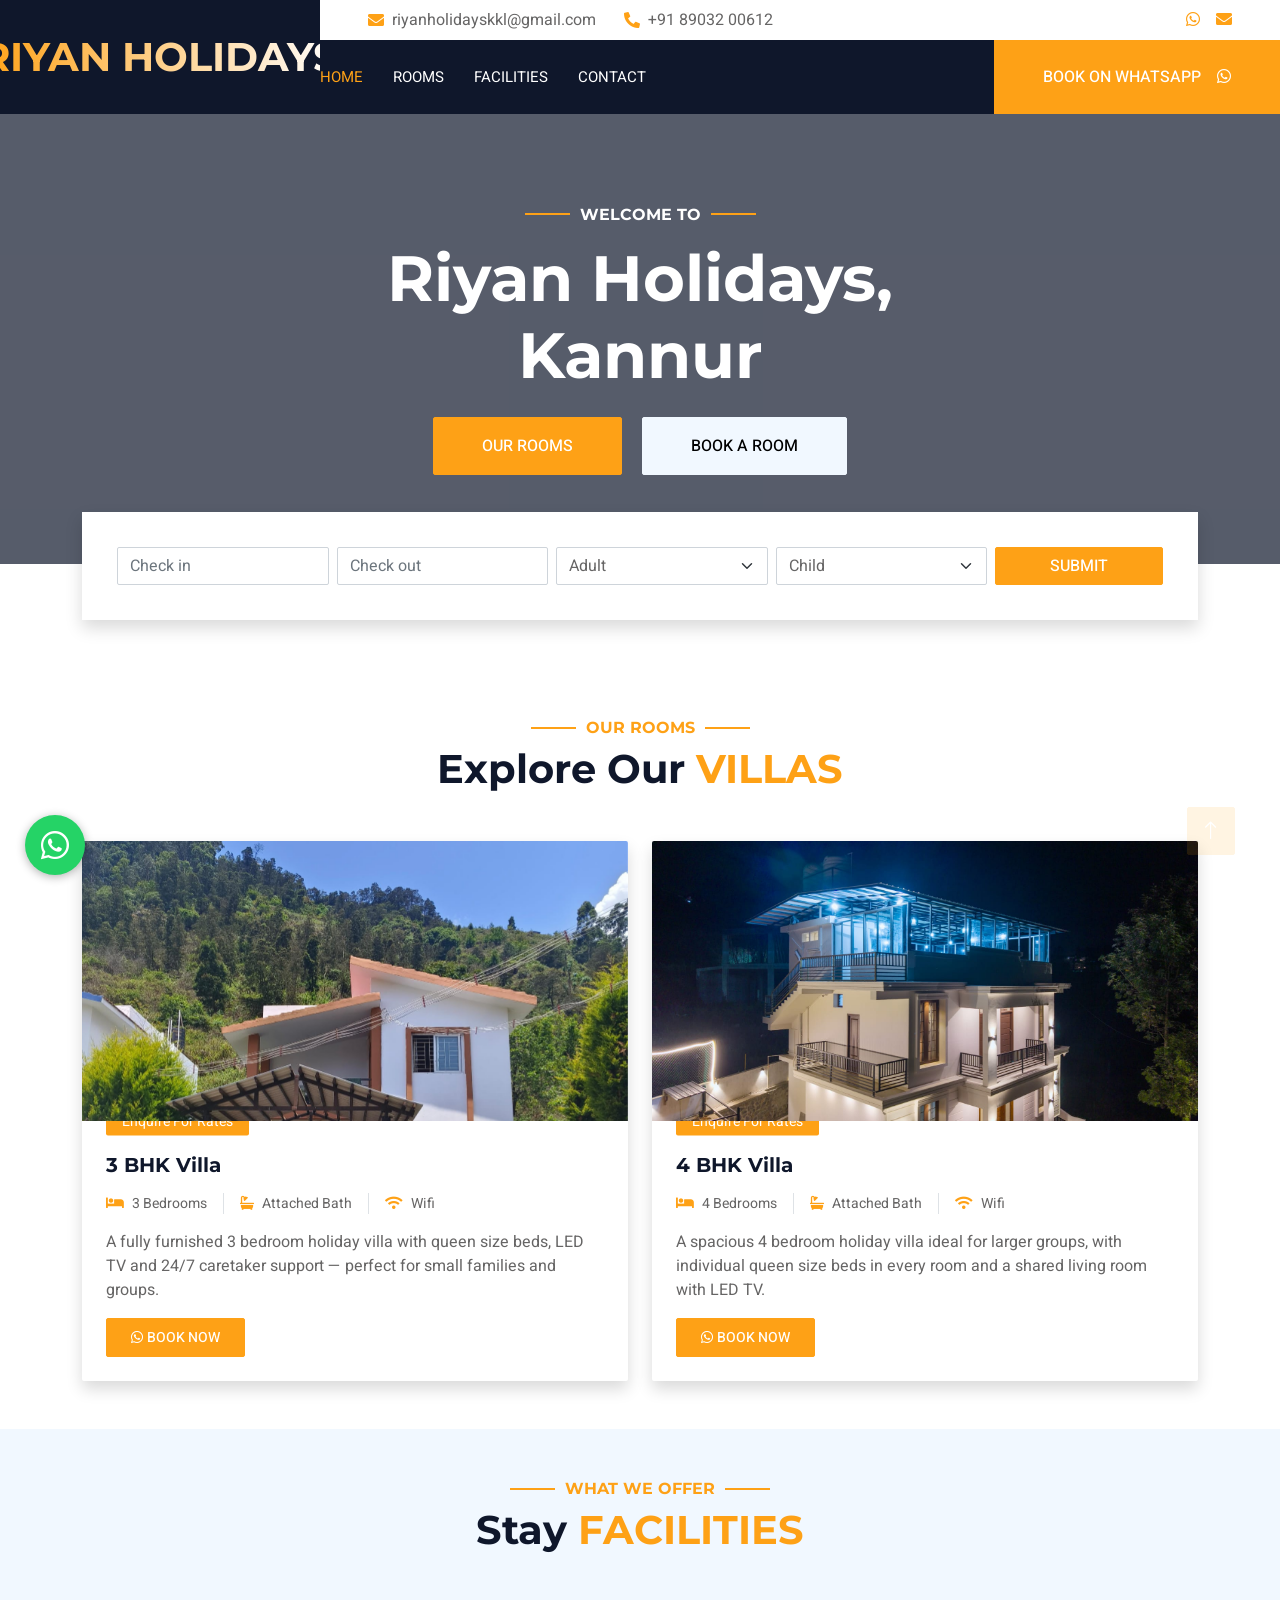
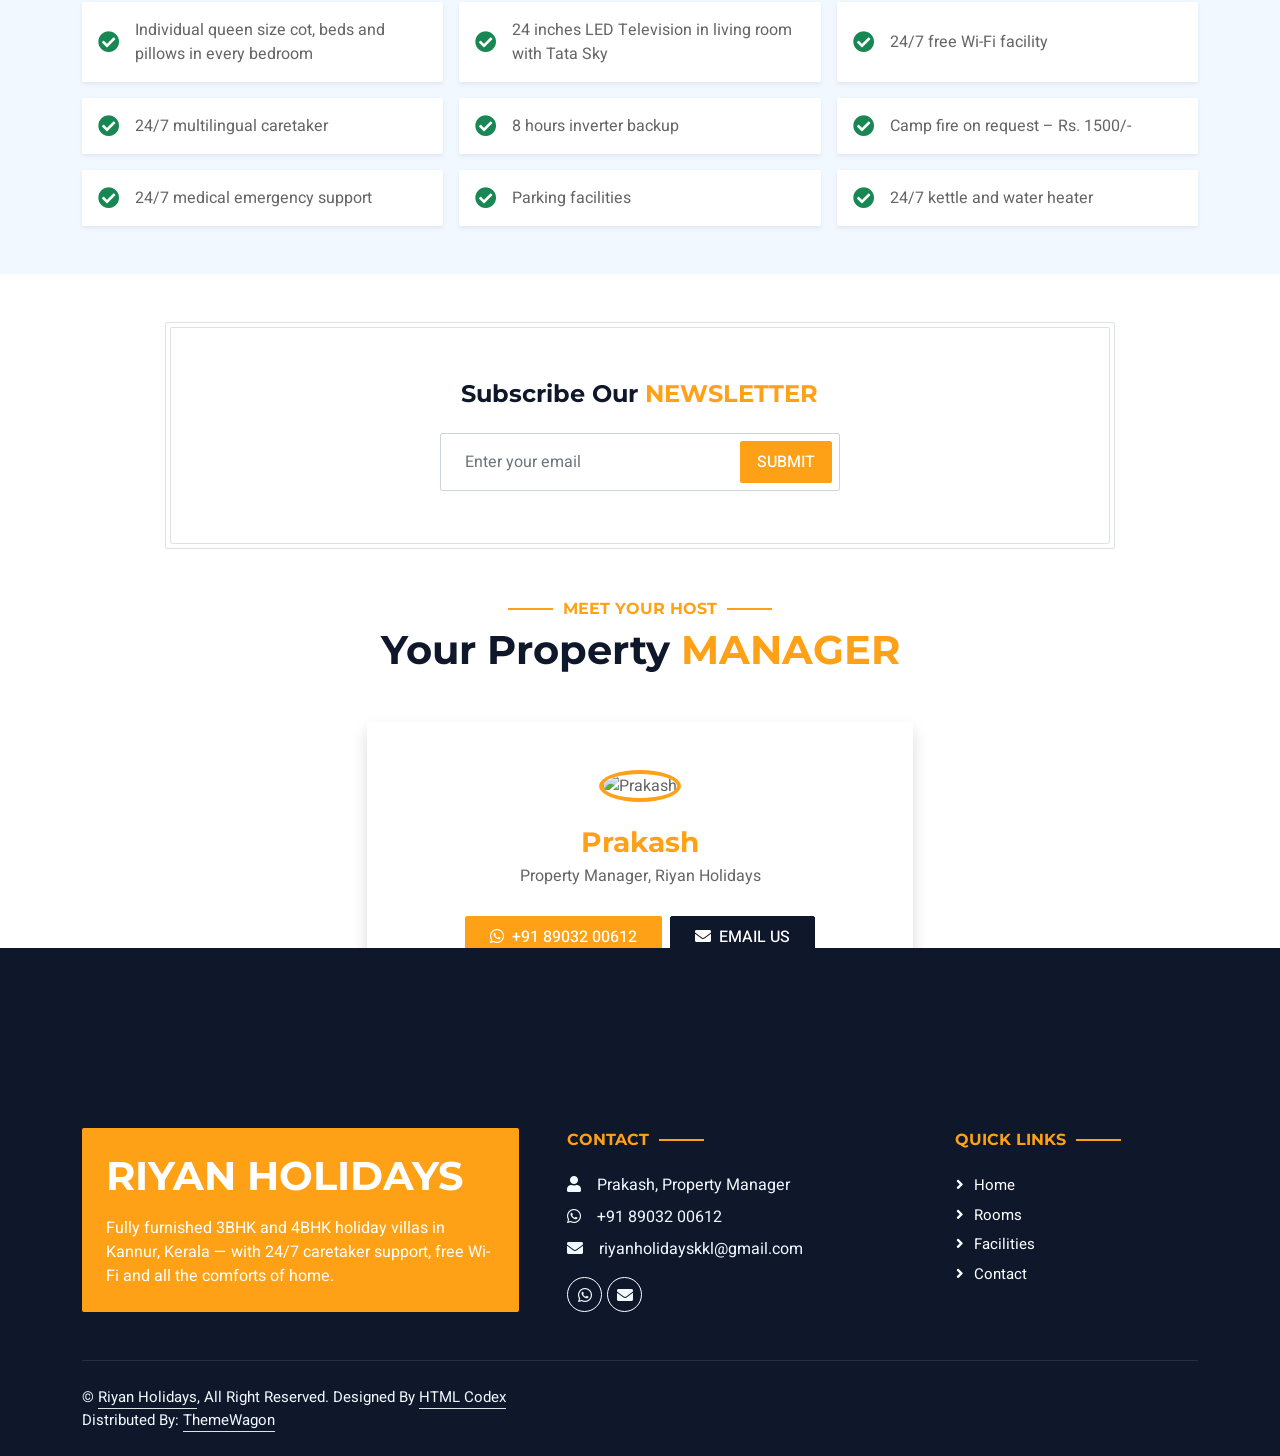
==== commit db8a1a41: "Build Riyan Holidays homepage from hotelier template Rebrand header/nav/footer, replace stock carous" ====
--- a/hotelier-1.0.0/index.html
+++ b/hotelier-1.0.0/index.html
@@ -3,10 +3,10 @@
 
 <head>
     <meta charset="utf-8">
-    <title>Hotelier - Hotel HTML Template</title>
+    <title>Riyan Holidays - Kannur Resort Stays</title>
     <meta content="width=device-width, initial-scale=1.0" name="viewport">
-    <meta content="" name="keywords">
-    <meta content="" name="description">
+    <meta content="3bhk resort, 4bhk resort, Kannur holiday home, Riyan Holidays" name="keywords">
+    <meta content="Riyan Holidays offers fully furnished 3BHK and 4BHK holiday homes in Kannur with 24/7 caretaker support, Wi-Fi and modern amenities." name="description">
 
     <!-- Favicon -->
     <link href="img/favicon.ico" rel="icon">
@@ -47,7 +47,7 @@
             <div class="row gx-0">
                 <div class="col-lg-3 bg-dark d-none d-lg-block">
                     <a href="index.html" class="navbar-brand w-100 h-100 m-0 p-0 d-flex align-items-center justify-content-center">
-                        <h1 class="m-0 text-primary text-uppercase">Hotelier</h1>
+                        <h1 class="m-0 brand-animated text-uppercase">Riyan Holidays</h1>
                     </a>
                 </div>
                 <div class="col-lg-9">
@@ -55,26 +55,23 @@
                         <div class="col-lg-7 px-5 text-start">
                             <div class="h-100 d-inline-flex align-items-center py-2 me-4">
                                 <i class="fa fa-envelope text-primary me-2"></i>
-                                <p class="mb-0">info@example.com</p>
+                                <p class="mb-0">riyanholidayskkl@gmail.com</p>
                             </div>
                             <div class="h-100 d-inline-flex align-items-center py-2">
                                 <i class="fa fa-phone-alt text-primary me-2"></i>
-                                <p class="mb-0">+012 345 6789</p>
+                                <p class="mb-0">+91 89032 00612</p>
                             </div>
                         </div>
                         <div class="col-lg-5 px-5 text-end">
                             <div class="d-inline-flex align-items-center py-2">
-                                <a class="me-3" href=""><i class="fab fa-facebook-f"></i></a>
-                                <a class="me-3" href=""><i class="fab fa-twitter"></i></a>
-                                <a class="me-3" href=""><i class="fab fa-linkedin-in"></i></a>
-                                <a class="me-3" href=""><i class="fab fa-instagram"></i></a>
-                                <a class="" href=""><i class="fab fa-youtube"></i></a>
+                                <a class="me-3" href="https://wa.me/918903200612" target="_blank"><i class="fab fa-whatsapp"></i></a>
+                                <a class="" href="mailto:riyanholidayskkl@gmail.com"><i class="fa fa-envelope"></i></a>
                             </div>
                         </div>
                     </div>
                     <nav class="navbar navbar-expand-lg bg-dark navbar-dark p-3 p-lg-0">
                         <a href="index.html" class="navbar-brand d-block d-lg-none">
-                            <h1 class="m-0 text-primary text-uppercase">Hotelier</h1>
+                            <h1 class="m-0 brand-animated text-uppercase">Riyan Holidays</h1>
                         </a>
                         <button type="button" class="navbar-toggler" data-bs-toggle="collapse" data-bs-target="#navbarCollapse">
                             <span class="navbar-toggler-icon"></span>
@@ -82,20 +79,11 @@
                         <div class="collapse navbar-collapse justify-content-between" id="navbarCollapse">
                             <div class="navbar-nav mr-auto py-0">
                                 <a href="index.html" class="nav-item nav-link active">Home</a>
-                                <a href="about.html" class="nav-item nav-link">About</a>
-                                <a href="service.html" class="nav-item nav-link">Services</a>
-                                <a href="room.html" class="nav-item nav-link">Rooms</a>
-                                <div class="nav-item dropdown">
-                                    <a href="#" class="nav-link dropdown-toggle" data-bs-toggle="dropdown">Pages</a>
-                                    <div class="dropdown-menu rounded-0 m-0">
-                                        <a href="booking.html" class="dropdown-item">Booking</a>
-                                        <a href="team.html" class="dropdown-item">Our Team</a>
-                                        <a href="testimonial.html" class="dropdown-item">Testimonial</a>
-                                    </div>
-                                </div>
-                                <a href="contact.html" class="nav-item nav-link">Contact</a>
-                            </div>
-                            <a href="https://htmlcodex.com/hotel-html-template-pro" class="btn btn-primary rounded-0 py-4 px-md-5 d-none d-lg-block">Premium Version<i class="fa fa-arrow-right ms-3"></i></a>
+                                <a href="#rooms" class="nav-item nav-link">Rooms</a>
+                                <a href="#facilities" class="nav-item nav-link">Facilities</a>
+                                <a href="#host" class="nav-item nav-link">Contact</a>
+                            </div>
+                            <a href="https://wa.me/918903200612" target="_blank" class="btn btn-primary rounded-0 py-4 px-md-5 d-none d-lg-block">Book on WhatsApp<i class="fab fa-whatsapp ms-3"></i></a>
                         </div>
                     </nav>
                 </div>
@@ -104,46 +92,23 @@
         <!-- Header End -->
 
 
-        <!-- Carousel Start -->
+        <!-- Header Video Carousel Start -->
         <div class="container-fluid p-0 mb-5">
-            <div id="header-carousel" class="carousel slide" data-bs-ride="carousel">
-                <div class="carousel-inner">
-                    <div class="carousel-item active">
-                        <img class="w-100" src="img/carousel-1.jpg" alt="Image">
-                        <div class="carousel-caption d-flex flex-column align-items-center justify-content-center">
-                            <div class="p-3" style="max-width: 700px;">
-                                <h6 class="section-title text-white text-uppercase mb-3 animated slideInDown">Luxury Living</h6>
-                                <h1 class="display-3 text-white mb-4 animated slideInDown">Discover A Brand Luxurious Hotel</h1>
-                                <a href="" class="btn btn-primary py-md-3 px-md-5 me-3 animated slideInLeft">Our Rooms</a>
-                                <a href="" class="btn btn-light py-md-3 px-md-5 animated slideInRight">Book A Room</a>
-                            </div>
-                        </div>
-                    </div>
-                    <div class="carousel-item">
-                        <img class="w-100" src="img/carousel-2.jpg" alt="Image">
-                        <div class="carousel-caption d-flex flex-column align-items-center justify-content-center">
-                            <div class="p-3" style="max-width: 700px;">
-                                <h6 class="section-title text-white text-uppercase mb-3 animated slideInDown">Luxury Living</h6>
-                                <h1 class="display-3 text-white mb-4 animated slideInDown">Discover A Brand Luxurious Hotel</h1>
-                                <a href="" class="btn btn-primary py-md-3 px-md-5 me-3 animated slideInLeft">Our Rooms</a>
-                                <a href="" class="btn btn-light py-md-3 px-md-5 animated slideInRight">Book A Room</a>
-                            </div>
-                        </div>
-                    </div>
-                </div>
-                <button class="carousel-control-prev" type="button" data-bs-target="#header-carousel"
-                    data-bs-slide="prev">
-                    <span class="carousel-control-prev-icon" aria-hidden="true"></span>
-                    <span class="visually-hidden">Previous</span>
-                </button>
-                <button class="carousel-control-next" type="button" data-bs-target="#header-carousel"
-                    data-bs-slide="next">
-                    <span class="carousel-control-next-icon" aria-hidden="true"></span>
-                    <span class="visually-hidden">Next</span>
-                </button>
-            </div>
-        </div>
-        <!-- Carousel End -->
+            <div class="header-video-wrap">
+                <video id="header-video" class="w-100" autoplay muted loop playsinline preload="auto">
+                    <source src="img/header-video.mp4" type="video/mp4">
+                </video>
+                <div class="carousel-caption d-flex flex-column align-items-center justify-content-center">
+                    <div class="p-3" style="max-width: 700px;">
+                        <h6 class="section-title text-white text-uppercase mb-3 animated slideInDown">Welcome To</h6>
+                        <h1 class="display-3 text-white mb-4 animated slideInDown">Riyan Holidays, Kannur</h1>
+                        <a href="#rooms" class="btn btn-primary py-md-3 px-md-5 me-3 animated slideInLeft">Our Rooms</a>
+                        <a href="https://wa.me/918903200612" target="_blank" class="btn btn-light py-md-3 px-md-5 animated slideInRight">Book A Room</a>
+                    </div>
+                </div>
+            </div>
+        </div>
+        <!-- Header Video Carousel End -->
 
 
         <!-- Booking Start -->
@@ -192,161 +157,95 @@
         <!-- Booking End -->
 
 
-        <!-- About Start -->
-        <div class="container-xxl py-5">
-            <div class="container">
-                <div class="row g-5 align-items-center">
-                    <div class="col-lg-6">
-                        <h6 class="section-title text-start text-primary text-uppercase">About Us</h6>
-                        <h1 class="mb-4">Welcome to <span class="text-primary text-uppercase">Hotelier</span></h1>
-                        <p class="mb-4">Tempor erat elitr rebum at clita. Diam dolor diam ipsum sit. Aliqu diam amet diam et eos. Clita erat ipsum et lorem et sit, sed stet lorem sit clita duo justo magna dolore erat amet</p>
-                        <div class="row g-3 pb-4">
-                            <div class="col-sm-4 wow fadeIn" data-wow-delay="0.1s">
-                                <div class="border rounded p-1">
-                                    <div class="border rounded text-center p-4">
-                                        <i class="fa fa-hotel fa-2x text-primary mb-2"></i>
-                                        <h2 class="mb-1" data-toggle="counter-up">1234</h2>
-                                        <p class="mb-0">Rooms</p>
-                                    </div>
-                                </div>
-                            </div>
-                            <div class="col-sm-4 wow fadeIn" data-wow-delay="0.3s">
-                                <div class="border rounded p-1">
-                                    <div class="border rounded text-center p-4">
-                                        <i class="fa fa-users-cog fa-2x text-primary mb-2"></i>
-                                        <h2 class="mb-1" data-toggle="counter-up">1234</h2>
-                                        <p class="mb-0">Staffs</p>
-                                    </div>
-                                </div>
-                            </div>
-                            <div class="col-sm-4 wow fadeIn" data-wow-delay="0.5s">
-                                <div class="border rounded p-1">
-                                    <div class="border rounded text-center p-4">
-                                        <i class="fa fa-users fa-2x text-primary mb-2"></i>
-                                        <h2 class="mb-1" data-toggle="counter-up">1234</h2>
-                                        <p class="mb-0">Clients</p>
-                                    </div>
-                                </div>
-                            </div>
-                        </div>
-                        <a class="btn btn-primary py-3 px-5 mt-2" href="">Explore More</a>
-                    </div>
-                    <div class="col-lg-6">
-                        <div class="row g-3">
-                            <div class="col-6 text-end">
-                                <img class="img-fluid rounded w-75 wow zoomIn" data-wow-delay="0.1s" src="img/about-1.jpg" style="margin-top: 25%;">
-                            </div>
-                            <div class="col-6 text-start">
-                                <img class="img-fluid rounded w-100 wow zoomIn" data-wow-delay="0.3s" src="img/about-2.jpg">
-                            </div>
-                            <div class="col-6 text-end">
-                                <img class="img-fluid rounded w-50 wow zoomIn" data-wow-delay="0.5s" src="img/about-3.jpg">
-                            </div>
-                            <div class="col-6 text-start">
-                                <img class="img-fluid rounded w-75 wow zoomIn" data-wow-delay="0.7s" src="img/about-4.jpg">
-                            </div>
-                        </div>
-                    </div>
-                </div>
-            </div>
-        </div>
-        <!-- About End -->
-
-
         <!-- Room Start -->
-        <div class="container-xxl py-5">
+        <div id="rooms" class="container-xxl py-5">
             <div class="container">
                 <div class="text-center wow fadeInUp" data-wow-delay="0.1s">
                     <h6 class="section-title text-center text-primary text-uppercase">Our Rooms</h6>
-                    <h1 class="mb-5">Explore Our <span class="text-primary text-uppercase">Rooms</span></h1>
+                    <h1 class="mb-5">Explore Our <span class="text-primary text-uppercase">Villas</span></h1>
                 </div>
                 <div class="row g-4">
-                    <div class="col-lg-4 col-md-6 wow fadeInUp" data-wow-delay="0.1s">
+                    <div class="col-lg-6 col-md-6 wow fadeInUp" data-wow-delay="0.1s">
                         <div class="room-item shadow rounded overflow-hidden">
                             <div class="position-relative">
-                                <img class="img-fluid" src="img/room-1.jpg" alt="">
-                                <small class="position-absolute start-0 top-100 translate-middle-y bg-primary text-white rounded py-1 px-3 ms-4">$100/Night</small>
+                                <div class="owl-carousel room-carousel">
+                                    <div class="room-carousel-item"><img class="img-fluid" src="img/rooms/3bhk/3bhk-01.jpg" alt="3BHK Villa"></div>
+                                    <div class="room-carousel-item"><img class="img-fluid" src="img/rooms/3bhk/3bhk-02.jpg" alt="3BHK Villa"></div>
+                                    <div class="room-carousel-item"><img class="img-fluid" src="img/rooms/3bhk/3bhk-03.jpg" alt="3BHK Villa"></div>
+                                    <div class="room-carousel-item"><img class="img-fluid" src="img/rooms/3bhk/3bhk-04.jpg" alt="3BHK Villa"></div>
+                                    <div class="room-carousel-item"><img class="img-fluid" src="img/rooms/3bhk/3bhk-05.jpg" alt="3BHK Villa"></div>
+                                    <div class="room-carousel-item"><img class="img-fluid" src="img/rooms/3bhk/3bhk-06.jpg" alt="3BHK Villa"></div>
+                                    <div class="room-carousel-item"><img class="img-fluid" src="img/rooms/3bhk/3bhk-07.jpg" alt="3BHK Villa"></div>
+                                    <div class="room-carousel-item"><img class="img-fluid" src="img/rooms/3bhk/3bhk-08.jpg" alt="3BHK Villa"></div>
+                                    <div class="room-carousel-item"><img class="img-fluid" src="img/rooms/3bhk/3bhk-09.jpg" alt="3BHK Villa"></div>
+                                    <div class="room-carousel-item"><img class="img-fluid" src="img/rooms/3bhk/3bhk-10.jpg" alt="3BHK Villa"></div>
+                                    <div class="room-carousel-item"><img class="img-fluid" src="img/rooms/3bhk/3bhk-11.jpg" alt="3BHK Villa"></div>
+                                    <div class="room-carousel-item"><img class="img-fluid" src="img/rooms/3bhk/3bhk-12.jpg" alt="3BHK Villa"></div>
+                                    <div class="room-carousel-item"><img class="img-fluid" src="img/rooms/3bhk/3bhk-13.jpg" alt="3BHK Villa"></div>
+                                    <div class="room-carousel-item"><img class="img-fluid" src="img/rooms/3bhk/3bhk-14.jpg" alt="3BHK Villa"></div>
+                                    <div class="room-carousel-item"><img class="img-fluid" src="img/rooms/3bhk/3bhk-15.jpg" alt="3BHK Villa"></div>
+                                    <div class="room-carousel-item"><img class="img-fluid" src="img/rooms/3bhk/3bhk-16.jpg" alt="3BHK Villa"></div>
+                                </div>
+                                <small class="position-absolute start-0 top-100 translate-middle-y bg-primary text-white rounded py-1 px-3 ms-4">Enquire For Rates</small>
                             </div>
                             <div class="p-4 mt-2">
                                 <div class="d-flex justify-content-between mb-3">
-                                    <h5 class="mb-0">Junior Suite</h5>
-                                    <div class="ps-2">
-                                        <small class="fa fa-star text-primary"></small>
-                                        <small class="fa fa-star text-primary"></small>
-                                        <small class="fa fa-star text-primary"></small>
-                                        <small class="fa fa-star text-primary"></small>
-                                        <small class="fa fa-star text-primary"></small>
-                                    </div>
+                                    <h5 class="mb-0">3 BHK Villa</h5>
                                 </div>
                                 <div class="d-flex mb-3">
-                                    <small class="border-end me-3 pe-3"><i class="fa fa-bed text-primary me-2"></i>3 Bed</small>
-                                    <small class="border-end me-3 pe-3"><i class="fa fa-bath text-primary me-2"></i>2 Bath</small>
+                                    <small class="border-end me-3 pe-3"><i class="fa fa-bed text-primary me-2"></i>3 Bedrooms</small>
+                                    <small class="border-end me-3 pe-3"><i class="fa fa-bath text-primary me-2"></i>Attached Bath</small>
                                     <small><i class="fa fa-wifi text-primary me-2"></i>Wifi</small>
                                 </div>
-                                <p class="text-body mb-3">Erat ipsum justo amet duo et elitr dolor, est duo duo eos lorem sed diam stet diam sed stet lorem.</p>
+                                <p class="text-body mb-3">A fully furnished 3 bedroom holiday villa with queen size beds, LED TV and 24/7 caretaker support &mdash; perfect for small families and groups.</p>
                                 <div class="d-flex justify-content-between">
-                                    <a class="btn btn-sm btn-primary rounded py-2 px-4" href="">View Detail</a>
-                                    <a class="btn btn-sm btn-dark rounded py-2 px-4" href="">Book Now</a>
-                                </div>
-                            </div>
-                        </div>
-                    </div>
-                    <div class="col-lg-4 col-md-6 wow fadeInUp" data-wow-delay="0.3s">
+                                    <a class="btn btn-sm btn-primary rounded py-2 px-4" href="https://wa.me/918903200612?text=Hi%2C%20I%27m%20interested%20in%20booking%20the%203BHK%20Villa%20at%20Riyan%20Holidays" target="_blank"><i class="fab fa-whatsapp me-1"></i>Book Now</a>
+                                </div>
+                            </div>
+                        </div>
+                    </div>
+                    <div class="col-lg-6 col-md-6 wow fadeInUp" data-wow-delay="0.3s">
                         <div class="room-item shadow rounded overflow-hidden">
                             <div class="position-relative">
-                                <img class="img-fluid" src="img/room-2.jpg" alt="">
-                                <small class="position-absolute start-0 top-100 translate-middle-y bg-primary text-white rounded py-1 px-3 ms-4">$100/Night</small>
+                                <div class="owl-carousel room-carousel">
+                                    <div class="room-carousel-item"><img class="img-fluid" src="img/rooms/4bhk/4bhk-01.jpg" alt="4BHK Villa"></div>
+                                    <div class="room-carousel-item"><img class="img-fluid" src="img/rooms/4bhk/4bhk-02.jpg" alt="4BHK Villa"></div>
+                                    <div class="room-carousel-item"><img class="img-fluid" src="img/rooms/4bhk/4bhk-03.jpg" alt="4BHK Villa"></div>
+                                    <div class="room-carousel-item"><img class="img-fluid" src="img/rooms/4bhk/4bhk-04.jpg" alt="4BHK Villa"></div>
+                                    <div class="room-carousel-item"><img class="img-fluid" src="img/rooms/4bhk/4bhk-05.jpg" alt="4BHK Villa"></div>
+                                    <div class="room-carousel-item"><img class="img-fluid" src="img/rooms/4bhk/4bhk-06.jpg" alt="4BHK Villa"></div>
+                                    <div class="room-carousel-item"><img class="img-fluid" src="img/rooms/4bhk/4bhk-07.jpg" alt="4BHK Villa"></div>
+                                    <div class="room-carousel-item"><img class="img-fluid" src="img/rooms/4bhk/4bhk-08.jpg" alt="4BHK Villa"></div>
+                                    <div class="room-carousel-item"><img class="img-fluid" src="img/rooms/4bhk/4bhk-09.jpg" alt="4BHK Villa"></div>
+                                    <div class="room-carousel-item"><img class="img-fluid" src="img/rooms/4bhk/4bhk-10.jpg" alt="4BHK Villa"></div>
+                                    <div class="room-carousel-item"><img class="img-fluid" src="img/rooms/4bhk/4bhk-11.jpg" alt="4BHK Villa"></div>
+                                    <div class="room-carousel-item"><img class="img-fluid" src="img/rooms/4bhk/4bhk-12.jpg" alt="4BHK Villa"></div>
+                                    <div class="room-carousel-item"><img class="img-fluid" src="img/rooms/4bhk/4bhk-13.jpg" alt="4BHK Villa"></div>
+                                    <div class="room-carousel-item"><img class="img-fluid" src="img/rooms/4bhk/4bhk-14.jpg" alt="4BHK Villa"></div>
+                                    <div class="room-carousel-item"><img class="img-fluid" src="img/rooms/4bhk/4bhk-15.jpg" alt="4BHK Villa"></div>
+                                    <div class="room-carousel-item"><img class="img-fluid" src="img/rooms/4bhk/4bhk-16.jpg" alt="4BHK Villa"></div>
+                                    <div class="room-carousel-item"><img class="img-fluid" src="img/rooms/4bhk/4bhk-17.jpg" alt="4BHK Villa"></div>
+                                    <div class="room-carousel-item"><img class="img-fluid" src="img/rooms/4bhk/4bhk-18.jpg" alt="4BHK Villa"></div>
+                                    <div class="room-carousel-item"><img class="img-fluid" src="img/rooms/4bhk/4bhk-19.jpg" alt="4BHK Villa"></div>
+                                    <div class="room-carousel-item"><img class="img-fluid" src="img/rooms/4bhk/4bhk-20.jpg" alt="4BHK Villa"></div>
+                                    <div class="room-carousel-item"><img class="img-fluid" src="img/rooms/4bhk/4bhk-21.jpg" alt="4BHK Villa"></div>
+                                    <div class="room-carousel-item"><img class="img-fluid" src="img/rooms/4bhk/4bhk-22.jpg" alt="4BHK Villa"></div>
+                                    <div class="room-carousel-item"><img class="img-fluid" src="img/rooms/4bhk/4bhk-23.jpg" alt="4BHK Villa"></div>
+                                </div>
+                                <small class="position-absolute start-0 top-100 translate-middle-y bg-primary text-white rounded py-1 px-3 ms-4">Enquire For Rates</small>
                             </div>
                             <div class="p-4 mt-2">
                                 <div class="d-flex justify-content-between mb-3">
-                                    <h5 class="mb-0">Executive Suite</h5>
-                                    <div class="ps-2">
-                                        <small class="fa fa-star text-primary"></small>
-                                        <small class="fa fa-star text-primary"></small>
-                                        <small class="fa fa-star text-primary"></small>
-                                        <small class="fa fa-star text-primary"></small>
-                                        <small class="fa fa-star text-primary"></small>
-                                    </div>
+                                    <h5 class="mb-0">4 BHK Villa</h5>
                                 </div>
                                 <div class="d-flex mb-3">
-                                    <small class="border-end me-3 pe-3"><i class="fa fa-bed text-primary me-2"></i>3 Bed</small>
-                                    <small class="border-end me-3 pe-3"><i class="fa fa-bath text-primary me-2"></i>2 Bath</small>
+                                    <small class="border-end me-3 pe-3"><i class="fa fa-bed text-primary me-2"></i>4 Bedrooms</small>
+                                    <small class="border-end me-3 pe-3"><i class="fa fa-bath text-primary me-2"></i>Attached Bath</small>
                                     <small><i class="fa fa-wifi text-primary me-2"></i>Wifi</small>
                                 </div>
-                                <p class="text-body mb-3">Erat ipsum justo amet duo et elitr dolor, est duo duo eos lorem sed diam stet diam sed stet lorem.</p>
+                                <p class="text-body mb-3">A spacious 4 bedroom holiday villa ideal for larger groups, with individual queen size beds in every room and a shared living room with LED TV.</p>
                                 <div class="d-flex justify-content-between">
-                                    <a class="btn btn-sm btn-primary rounded py-2 px-4" href="">View Detail</a>
-                                    <a class="btn btn-sm btn-dark rounded py-2 px-4" href="">Book Now</a>
-                                </div>
-                            </div>
-                        </div>
-                    </div>
-                    <div class="col-lg-4 col-md-6 wow fadeInUp" data-wow-delay="0.6s">
-                        <div class="room-item shadow rounded overflow-hidden">
-                            <div class="position-relative">
-                                <img class="img-fluid" src="img/room-3.jpg" alt="">
-                                <small class="position-absolute start-0 top-100 translate-middle-y bg-primary text-white rounded py-1 px-3 ms-4">$100/Night</small>
-                            </div>
-                            <div class="p-4 mt-2">
-                                <div class="d-flex justify-content-between mb-3">
-                                    <h5 class="mb-0">Super Deluxe</h5>
-                                    <div class="ps-2">
-                                        <small class="fa fa-star text-primary"></small>
-                                        <small class="fa fa-star text-primary"></small>
-                                        <small class="fa fa-star text-primary"></small>
-                                        <small class="fa fa-star text-primary"></small>
-                                        <small class="fa fa-star text-primary"></small>
-                                    </div>
-                                </div>
-                                <div class="d-flex mb-3">
-                                    <small class="border-end me-3 pe-3"><i class="fa fa-bed text-primary me-2"></i>3 Bed</small>
-                                    <small class="border-end me-3 pe-3"><i class="fa fa-bath text-primary me-2"></i>2 Bath</small>
-                                    <small><i class="fa fa-wifi text-primary me-2"></i>Wifi</small>
-                                </div>
-                                <p class="text-body mb-3">Erat ipsum justo amet duo et elitr dolor, est duo duo eos lorem sed diam stet diam sed stet lorem.</p>
-                                <div class="d-flex justify-content-between">
-                                    <a class="btn btn-sm btn-primary rounded py-2 px-4" href="">View Detail</a>
-                                    <a class="btn btn-sm btn-dark rounded py-2 px-4" href="">Book Now</a>
+                                    <a class="btn btn-sm btn-primary rounded py-2 px-4" href="https://wa.me/918903200612?text=Hi%2C%20I%27m%20interested%20in%20booking%20the%204BHK%20Villa%20at%20Riyan%20Holidays" target="_blank"><i class="fab fa-whatsapp me-1"></i>Book Now</a>
                                 </div>
                             </div>
                         </div>
@@ -357,247 +256,72 @@
         <!-- Room End -->
 
 
-        <!-- Video Start -->
-        <div class="container-xxl py-5 px-0 wow zoomIn" data-wow-delay="0.1s">
-            <div class="row g-0">
-                <div class="col-md-6 bg-dark d-flex align-items-center">
-                    <div class="p-5">
-                        <h6 class="section-title text-start text-white text-uppercase mb-3">Luxury Living</h6>
-                        <h1 class="text-white mb-4">Discover A Brand Luxurious Hotel</h1>
-                        <p class="text-white mb-4">Tempor erat elitr rebum at clita. Diam dolor diam ipsum sit. Aliqu diam amet diam et eos. Clita erat ipsum et lorem et sit, sed stet lorem sit clita duo justo magna dolore erat amet</p>
-                        <a href="" class="btn btn-primary py-md-3 px-md-5 me-3">Our Rooms</a>
-                        <a href="" class="btn btn-light py-md-3 px-md-5">Book A Room</a>
-                    </div>
-                </div>
-                <div class="col-md-6">
-                    <div class="video">
-                        <button type="button" class="btn-play" data-bs-toggle="modal" data-src="https://www.youtube.com/embed/DWRcNpR6Kdc" data-bs-target="#videoModal">
-                            <span></span>
-                        </button>
-                    </div>
-                </div>
-            </div>
-        </div>
-
-        <div class="modal fade" id="videoModal" tabindex="-1" aria-labelledby="exampleModalLabel" aria-hidden="true">
-            <div class="modal-dialog">
-                <div class="modal-content rounded-0">
-                    <div class="modal-header">
-                        <h5 class="modal-title" id="exampleModalLabel">Youtube Video</h5>
-                        <button type="button" class="btn-close" data-bs-dismiss="modal" aria-label="Close"></button>
-                    </div>
-                    <div class="modal-body">
-                        <!-- 16:9 aspect ratio -->
-                        <div class="ratio ratio-16x9">
-                            <iframe class="embed-responsive-item" src="" id="video" allowfullscreen allowscriptaccess="always"
-                                allow="autoplay"></iframe>
-                        </div>
-                    </div>
-                </div>
-            </div>
-        </div>
-        <!-- Video Start -->
-
-
-        <!-- Service Start -->
-        <div class="container-xxl py-5">
+        <!-- Facilities Start -->
+        <div id="facilities" class="container-xxl py-5 bg-light">
             <div class="container">
                 <div class="text-center wow fadeInUp" data-wow-delay="0.1s">
-                    <h6 class="section-title text-center text-primary text-uppercase">Our Services</h6>
-                    <h1 class="mb-5">Explore Our <span class="text-primary text-uppercase">Services</span></h1>
-                </div>
-                <div class="row g-4">
-                    <div class="col-lg-4 col-md-6 wow fadeInUp" data-wow-delay="0.1s">
-                        <a class="service-item rounded" href="">
-                            <div class="service-icon bg-transparent border rounded p-1">
-                                <div class="w-100 h-100 border rounded d-flex align-items-center justify-content-center">
-                                    <i class="fa fa-hotel fa-2x text-primary"></i>
-                                </div>
-                            </div>
-                            <h5 class="mb-3">Rooms & Appartment</h5>
-                            <p class="text-body mb-0">Erat ipsum justo amet duo et elitr dolor, est duo duo eos lorem sed diam stet diam sed stet lorem.</p>
-                        </a>
-                    </div>
-                    <div class="col-lg-4 col-md-6 wow fadeInUp" data-wow-delay="0.2s">
-                        <a class="service-item rounded" href="">
-                            <div class="service-icon bg-transparent border rounded p-1">
-                                <div class="w-100 h-100 border rounded d-flex align-items-center justify-content-center">
-                                    <i class="fa fa-utensils fa-2x text-primary"></i>
-                                </div>
-                            </div>
-                            <h5 class="mb-3">Food & Restaurant</h5>
-                            <p class="text-body mb-0">Erat ipsum justo amet duo et elitr dolor, est duo duo eos lorem sed diam stet diam sed stet lorem.</p>
-                        </a>
-                    </div>
-                    <div class="col-lg-4 col-md-6 wow fadeInUp" data-wow-delay="0.3s">
-                        <a class="service-item rounded" href="">
-                            <div class="service-icon bg-transparent border rounded p-1">
-                                <div class="w-100 h-100 border rounded d-flex align-items-center justify-content-center">
-                                    <i class="fa fa-spa fa-2x text-primary"></i>
-                                </div>
-                            </div>
-                            <h5 class="mb-3">Spa & Fitness</h5>
-                            <p class="text-body mb-0">Erat ipsum justo amet duo et elitr dolor, est duo duo eos lorem sed diam stet diam sed stet lorem.</p>
-                        </a>
-                    </div>
-                    <div class="col-lg-4 col-md-6 wow fadeInUp" data-wow-delay="0.4s">
-                        <a class="service-item rounded" href="">
-                            <div class="service-icon bg-transparent border rounded p-1">
-                                <div class="w-100 h-100 border rounded d-flex align-items-center justify-content-center">
-                                    <i class="fa fa-swimmer fa-2x text-primary"></i>
-                                </div>
-                            </div>
-                            <h5 class="mb-3">Sports & Gaming</h5>
-                            <p class="text-body mb-0">Erat ipsum justo amet duo et elitr dolor, est duo duo eos lorem sed diam stet diam sed stet lorem.</p>
-                        </a>
-                    </div>
-                    <div class="col-lg-4 col-md-6 wow fadeInUp" data-wow-delay="0.5s">
-                        <a class="service-item rounded" href="">
-                            <div class="service-icon bg-transparent border rounded p-1">
-                                <div class="w-100 h-100 border rounded d-flex align-items-center justify-content-center">
-                                    <i class="fa fa-glass-cheers fa-2x text-primary"></i>
-                                </div>
-                            </div>
-                            <h5 class="mb-3">Event & Party</h5>
-                            <p class="text-body mb-0">Erat ipsum justo amet duo et elitr dolor, est duo duo eos lorem sed diam stet diam sed stet lorem.</p>
-                        </a>
-                    </div>
-                    <div class="col-lg-4 col-md-6 wow fadeInUp" data-wow-delay="0.6s">
-                        <a class="service-item rounded" href="">
-                            <div class="service-icon bg-transparent border rounded p-1">
-                                <div class="w-100 h-100 border rounded d-flex align-items-center justify-content-center">
-                                    <i class="fa fa-dumbbell fa-2x text-primary"></i>
-                                </div>
-                            </div>
-                            <h5 class="mb-3">GYM & Yoga</h5>
-                            <p class="text-body mb-0">Erat ipsum justo amet duo et elitr dolor, est duo duo eos lorem sed diam stet diam sed stet lorem.</p>
-                        </a>
-                    </div>
-                </div>
-            </div>
-        </div>
-        <!-- Service End -->
-
-
-        <!-- Testimonial Start -->
-        <div class="container-xxl testimonial my-5 py-5 bg-dark wow zoomIn" data-wow-delay="0.1s">
-            <div class="container">
-                <div class="owl-carousel testimonial-carousel py-5">
-                    <div class="testimonial-item position-relative bg-white rounded overflow-hidden">
-                        <p>Tempor stet labore dolor clita stet diam amet ipsum dolor duo ipsum rebum stet dolor amet diam stet. Est stet ea lorem amet est kasd kasd et erat magna eos</p>
-                        <div class="d-flex align-items-center">
-                            <img class="img-fluid flex-shrink-0 rounded" src="img/testimonial-1.jpg" style="width: 45px; height: 45px;">
-                            <div class="ps-3">
-                                <h6 class="fw-bold mb-1">Client Name</h6>
-                                <small>Profession</small>
-                            </div>
-                        </div>
-                        <i class="fa fa-quote-right fa-3x text-primary position-absolute end-0 bottom-0 me-4 mb-n1"></i>
-                    </div>
-                    <div class="testimonial-item position-relative bg-white rounded overflow-hidden">
-                        <p>Tempor stet labore dolor clita stet diam amet ipsum dolor duo ipsum rebum stet dolor amet diam stet. Est stet ea lorem amet est kasd kasd et erat magna eos</p>
-                        <div class="d-flex align-items-center">
-                            <img class="img-fluid flex-shrink-0 rounded" src="img/testimonial-2.jpg" style="width: 45px; height: 45px;">
-                            <div class="ps-3">
-                                <h6 class="fw-bold mb-1">Client Name</h6>
-                                <small>Profession</small>
-                            </div>
-                        </div>
-                        <i class="fa fa-quote-right fa-3x text-primary position-absolute end-0 bottom-0 me-4 mb-n1"></i>
-                    </div>
-                    <div class="testimonial-item position-relative bg-white rounded overflow-hidden">
-                        <p>Tempor stet labore dolor clita stet diam amet ipsum dolor duo ipsum rebum stet dolor amet diam stet. Est stet ea lorem amet est kasd kasd et erat magna eos</p>
-                        <div class="d-flex align-items-center">
-                            <img class="img-fluid flex-shrink-0 rounded" src="img/testimonial-3.jpg" style="width: 45px; height: 45px;">
-                            <div class="ps-3">
-                                <h6 class="fw-bold mb-1">Client Name</h6>
-                                <small>Profession</small>
-                            </div>
-                        </div>
-                        <i class="fa fa-quote-right fa-3x text-primary position-absolute end-0 bottom-0 me-4 mb-n1"></i>
-                    </div>
-                </div>
-            </div>
-        </div>
-        <!-- Testimonial End -->
-
-
-        <!-- Team Start -->
-        <div class="container-xxl py-5">
-            <div class="container">
-                <div class="text-center wow fadeInUp" data-wow-delay="0.1s">
-                    <h6 class="section-title text-center text-primary text-uppercase">Our Team</h6>
-                    <h1 class="mb-5">Explore Our <span class="text-primary text-uppercase">Staffs</span></h1>
-                </div>
-                <div class="row g-4">
-                    <div class="col-lg-3 col-md-6 wow fadeInUp" data-wow-delay="0.1s">
-                        <div class="rounded shadow overflow-hidden">
-                            <div class="position-relative">
-                                <img class="img-fluid" src="img/team-1.jpg" alt="">
-                                <div class="position-absolute start-50 top-100 translate-middle d-flex align-items-center">
-                                    <a class="btn btn-square btn-primary mx-1" href=""><i class="fab fa-facebook-f"></i></a>
-                                    <a class="btn btn-square btn-primary mx-1" href=""><i class="fab fa-twitter"></i></a>
-                                    <a class="btn btn-square btn-primary mx-1" href=""><i class="fab fa-instagram"></i></a>
-                                </div>
-                            </div>
-                            <div class="text-center p-4 mt-3">
-                                <h5 class="fw-bold mb-0">Full Name</h5>
-                                <small>Designation</small>
-                            </div>
-                        </div>
-                    </div>
-                    <div class="col-lg-3 col-md-6 wow fadeInUp" data-wow-delay="0.3s">
-                        <div class="rounded shadow overflow-hidden">
-                            <div class="position-relative">
-                                <img class="img-fluid" src="img/team-2.jpg" alt="">
-                                <div class="position-absolute start-50 top-100 translate-middle d-flex align-items-center">
-                                    <a class="btn btn-square btn-primary mx-1" href=""><i class="fab fa-facebook-f"></i></a>
-                                    <a class="btn btn-square btn-primary mx-1" href=""><i class="fab fa-twitter"></i></a>
-                                    <a class="btn btn-square btn-primary mx-1" href=""><i class="fab fa-instagram"></i></a>
-                                </div>
-                            </div>
-                            <div class="text-center p-4 mt-3">
-                                <h5 class="fw-bold mb-0">Full Name</h5>
-                                <small>Designation</small>
-                            </div>
-                        </div>
-                    </div>
-                    <div class="col-lg-3 col-md-6 wow fadeInUp" data-wow-delay="0.5s">
-                        <div class="rounded shadow overflow-hidden">
-                            <div class="position-relative">
-                                <img class="img-fluid" src="img/team-3.jpg" alt="">
-                                <div class="position-absolute start-50 top-100 translate-middle d-flex align-items-center">
-                                    <a class="btn btn-square btn-primary mx-1" href=""><i class="fab fa-facebook-f"></i></a>
-                                    <a class="btn btn-square btn-primary mx-1" href=""><i class="fab fa-twitter"></i></a>
-                                    <a class="btn btn-square btn-primary mx-1" href=""><i class="fab fa-instagram"></i></a>
-                                </div>
-                            </div>
-                            <div class="text-center p-4 mt-3">
-                                <h5 class="fw-bold mb-0">Full Name</h5>
-                                <small>Designation</small>
-                            </div>
-                        </div>
-                    </div>
-                    <div class="col-lg-3 col-md-6 wow fadeInUp" data-wow-delay="0.7s">
-                        <div class="rounded shadow overflow-hidden">
-                            <div class="position-relative">
-                                <img class="img-fluid" src="img/team-4.jpg" alt="">
-                                <div class="position-absolute start-50 top-100 translate-middle d-flex align-items-center">
-                                    <a class="btn btn-square btn-primary mx-1" href=""><i class="fab fa-facebook-f"></i></a>
-                                    <a class="btn btn-square btn-primary mx-1" href=""><i class="fab fa-twitter"></i></a>
-                                    <a class="btn btn-square btn-primary mx-1" href=""><i class="fab fa-instagram"></i></a>
-                                </div>
-                            </div>
-                            <div class="text-center p-4 mt-3">
-                                <h5 class="fw-bold mb-0">Full Name</h5>
-                                <small>Designation</small>
-                            </div>
-                        </div>
-                    </div>
-                </div>
-            </div>
-        </div>
-        <!-- Team End -->
+                    <h6 class="section-title text-center text-primary text-uppercase">What We Offer</h6>
+                    <h1 class="mb-5">Stay <span class="text-primary text-uppercase">Facilities</span></h1>
+                </div>
+                <div class="row g-3">
+                    <div class="col-md-6 col-lg-4 wow fadeInUp" data-wow-delay="0.1s">
+                        <div class="facility-item d-flex align-items-center bg-white rounded shadow-sm p-3">
+                            <i class="fa fa-check-circle text-success fa-lg me-3"></i>
+                            <span>Individual queen size cot, beds and pillows in every bedroom</span>
+                        </div>
+                    </div>
+                    <div class="col-md-6 col-lg-4 wow fadeInUp" data-wow-delay="0.15s">
+                        <div class="facility-item d-flex align-items-center bg-white rounded shadow-sm p-3">
+                            <i class="fa fa-check-circle text-success fa-lg me-3"></i>
+                            <span>24 inches LED Television in living room with Tata Sky</span>
+                        </div>
+                    </div>
+                    <div class="col-md-6 col-lg-4 wow fadeInUp" data-wow-delay="0.2s">
+                        <div class="facility-item d-flex align-items-center bg-white rounded shadow-sm p-3">
+                            <i class="fa fa-check-circle text-success fa-lg me-3"></i>
+                            <span>24/7 free Wi-Fi facility</span>
+                        </div>
+                    </div>
+                    <div class="col-md-6 col-lg-4 wow fadeInUp" data-wow-delay="0.25s">
+                        <div class="facility-item d-flex align-items-center bg-white rounded shadow-sm p-3">
+                            <i class="fa fa-check-circle text-success fa-lg me-3"></i>
+                            <span>24/7 multilingual caretaker</span>
+                        </div>
+                    </div>
+                    <div class="col-md-6 col-lg-4 wow fadeInUp" data-wow-delay="0.3s">
+                        <div class="facility-item d-flex align-items-center bg-white rounded shadow-sm p-3">
+                            <i class="fa fa-check-circle text-success fa-lg me-3"></i>
+                            <span>8 hours inverter backup</span>
+                        </div>
+                    </div>
+                    <div class="col-md-6 col-lg-4 wow fadeInUp" data-wow-delay="0.35s">
+                        <div class="facility-item d-flex align-items-center bg-white rounded shadow-sm p-3">
+                            <i class="fa fa-check-circle text-success fa-lg me-3"></i>
+                            <span>Camp fire on request &ndash; Rs. 1500/-</span>
+                        </div>
+                    </div>
+                    <div class="col-md-6 col-lg-4 wow fadeInUp" data-wow-delay="0.4s">
+                        <div class="facility-item d-flex align-items-center bg-white rounded shadow-sm p-3">
+                            <i class="fa fa-check-circle text-success fa-lg me-3"></i>
+                            <span>24/7 medical emergency support</span>
+                        </div>
+                    </div>
+                    <div class="col-md-6 col-lg-4 wow fadeInUp" data-wow-delay="0.45s">
+                        <div class="facility-item d-flex align-items-center bg-white rounded shadow-sm p-3">
+                            <i class="fa fa-check-circle text-success fa-lg me-3"></i>
+                            <span>Parking facilities</span>
+                        </div>
+                    </div>
+                    <div class="col-md-6 col-lg-4 wow fadeInUp" data-wow-delay="0.5s">
+                        <div class="facility-item d-flex align-items-center bg-white rounded shadow-sm p-3">
+                            <i class="fa fa-check-circle text-success fa-lg me-3"></i>
+                            <span>24/7 kettle and water heater</span>
+                        </div>
+                    </div>
+                </div>
+            </div>
+        </div>
+        <!-- Facilities End -->
 
 
         <!-- Newsletter Start -->
@@ -616,52 +340,62 @@
                 </div>
             </div>
         </div>
-        <!-- Newsletter Start -->
+        <!-- Newsletter End -->
+
+
+        <!-- Host Start -->
+        <div id="host" class="container-xxl py-5">
+            <div class="container">
+                <div class="text-center wow fadeInUp" data-wow-delay="0.1s">
+                    <h6 class="section-title text-center text-primary text-uppercase">Meet Your Host</h6>
+                    <h1 class="mb-5">Your Property <span class="text-primary text-uppercase">Manager</span></h1>
+                </div>
+                <div class="row justify-content-center">
+                    <div class="col-lg-6">
+                        <div class="host-card text-center bg-white rounded shadow p-5 wow fadeInUp" data-wow-delay="0.1s">
+                            <img src="img/manager/prakash.jpg" alt="Prakash" class="host-photo rounded-circle mb-4">
+                            <h3 class="host-name mb-1">Prakash</h3>
+                            <p class="text-body mb-4">Property Manager, Riyan Holidays</p>
+                            <div class="d-flex justify-content-center flex-wrap">
+                                <a class="btn btn-primary rounded py-2 px-4 m-1" href="https://wa.me/918903200612" target="_blank"><i class="fab fa-whatsapp me-2"></i>+91 89032 00612</a>
+                                <a class="btn btn-dark rounded py-2 px-4 m-1" href="mailto:riyanholidayskkl@gmail.com"><i class="fa fa-envelope me-2"></i>Email Us</a>
+                            </div>
+                        </div>
+                    </div>
+                </div>
+            </div>
+        </div>
+        <!-- Host End -->
         
 
         <!-- Footer Start -->
         <div class="container-fluid bg-dark text-light footer wow fadeIn" data-wow-delay="0.1s">
             <div class="container pb-5">
                 <div class="row g-5">
+                    <div class="col-md-6 col-lg-5">
+                        <div class="bg-primary rounded p-4">
+                            <a href="index.html"><h1 class="text-white text-uppercase mb-3">Riyan Holidays</h1></a>
+                            <p class="text-white mb-0">
+								Fully furnished 3BHK and 4BHK holiday villas in Kannur, Kerala &mdash; with 24/7 caretaker support, free Wi-Fi and all the comforts of home.
+							</p>
+                        </div>
+                    </div>
                     <div class="col-md-6 col-lg-4">
-                        <div class="bg-primary rounded p-4">
-                            <a href="index.html"><h1 class="text-white text-uppercase mb-3">Hotelier</h1></a>
-                            <p class="text-white mb-0">
-								Download <a class="text-dark fw-medium" href="https://htmlcodex.com/hotel-html-template-pro">Hotelier – Premium Version</a>, build a professional website for your hotel business and grab the attention of new visitors upon your site’s launch.
-							</p>
-                        </div>
-                    </div>
-                    <div class="col-md-6 col-lg-3">
                         <h6 class="section-title text-start text-primary text-uppercase mb-4">Contact</h6>
-                        <p class="mb-2"><i class="fa fa-map-marker-alt me-3"></i>123 Street, New York, USA</p>
-                        <p class="mb-2"><i class="fa fa-phone-alt me-3"></i>+012 345 67890</p>
-                        <p class="mb-2"><i class="fa fa-envelope me-3"></i>info@example.com</p>
+                        <p class="mb-2"><i class="fa fa-user me-3"></i>Prakash, Property Manager</p>
+                        <p class="mb-2"><i class="fab fa-whatsapp me-3"></i>+91 89032 00612</p>
+                        <p class="mb-2"><i class="fa fa-envelope me-3"></i>riyanholidayskkl@gmail.com</p>
                         <div class="d-flex pt-2">
-                            <a class="btn btn-outline-light btn-social" href=""><i class="fab fa-twitter"></i></a>
-                            <a class="btn btn-outline-light btn-social" href=""><i class="fab fa-facebook-f"></i></a>
-                            <a class="btn btn-outline-light btn-social" href=""><i class="fab fa-youtube"></i></a>
-                            <a class="btn btn-outline-light btn-social" href=""><i class="fab fa-linkedin-in"></i></a>
-                        </div>
-                    </div>
-                    <div class="col-lg-5 col-md-12">
-                        <div class="row gy-5 g-4">
-                            <div class="col-md-6">
-                                <h6 class="section-title text-start text-primary text-uppercase mb-4">Company</h6>
-                                <a class="btn btn-link" href="">About Us</a>
-                                <a class="btn btn-link" href="">Contact Us</a>
-                                <a class="btn btn-link" href="">Privacy Policy</a>
-                                <a class="btn btn-link" href="">Terms & Condition</a>
-                                <a class="btn btn-link" href="">Support</a>
-                            </div>
-                            <div class="col-md-6">
-                                <h6 class="section-title text-start text-primary text-uppercase mb-4">Services</h6>
-                                <a class="btn btn-link" href="">Food & Restaurant</a>
-                                <a class="btn btn-link" href="">Spa & Fitness</a>
-                                <a class="btn btn-link" href="">Sports & Gaming</a>
-                                <a class="btn btn-link" href="">Event & Party</a>
-                                <a class="btn btn-link" href="">GYM & Yoga</a>
-                            </div>
-                        </div>
+                            <a class="btn btn-outline-light btn-social" href="https://wa.me/918903200612" target="_blank"><i class="fab fa-whatsapp"></i></a>
+                            <a class="btn btn-outline-light btn-social" href="mailto:riyanholidayskkl@gmail.com"><i class="fa fa-envelope"></i></a>
+                        </div>
+                    </div>
+                    <div class="col-lg-3 col-md-12">
+                        <h6 class="section-title text-start text-primary text-uppercase mb-4">Quick Links</h6>
+                        <a class="btn btn-link" href="index.html">Home</a>
+                        <a class="btn btn-link" href="#rooms">Rooms</a>
+                        <a class="btn btn-link" href="#facilities">Facilities</a>
+                        <a class="btn btn-link" href="#host">Contact</a>
                     </div>
                 </div>
             </div>
@@ -669,20 +403,12 @@
                 <div class="copyright">
                     <div class="row">
                         <div class="col-md-6 text-center text-md-start mb-3 mb-md-0">
-                            &copy; <a class="border-bottom" href="#">Your Site Name</a>, All Right Reserved. 
-							
+                            &copy; <a class="border-bottom" href="#">Riyan Holidays</a>, All Right Reserved.
+
 							<!--/*** This template is free as long as you keep the footer author’s credit link/attribution link/backlink. If you'd like to use the template without the footer author’s credit link/attribution link/backlink, you can purchase the Credit Removal License from "https://htmlcodex.com/credit-removal". Thank you for your support. ***/-->
 							Designed By <a class="border-bottom" href="https://htmlcodex.com">HTML Codex</a>
                             <br>Distributed By: <a class="border-bottom" href="https://themewagon.com" target="_blank">ThemeWagon</a>
                         </div>
-                        <div class="col-md-6 text-center text-md-end">
-                            <div class="footer-menu">
-                                <a href="">Home</a>
-                                <a href="">Cookies</a>
-                                <a href="">Help</a>
-                                <a href="">FQAs</a>
-                            </div>
-                        </div>
                     </div>
                 </div>
             </div>
@@ -692,6 +418,11 @@
 
         <!-- Back to Top -->
         <a href="#" class="btn btn-lg btn-primary btn-lg-square back-to-top"><i class="bi bi-arrow-up"></i></a>
+
+        <!-- Floating WhatsApp Button -->
+        <a href="https://wa.me/918903200612" target="_blank" class="whatsapp-float" aria-label="Chat on WhatsApp">
+            <i class="fab fa-whatsapp"></i>
+        </a>
     </div>
 
     <!-- JavaScript Libraries -->
--- a/hotelier-1.0.0/css/style.css
+++ b/hotelier-1.0.0/css/style.css
@@ -125,12 +125,122 @@
         position: relative;
         min-height: 450px;
     }
-    
+
     #header-carousel .carousel-item img {
         position: absolute;
         width: 100%;
         height: 100%;
         object-fit: cover;
+    }
+}
+
+
+/*** Header Video ***/
+.header-video-wrap {
+    position: relative;
+    min-height: 450px;
+    overflow: hidden;
+}
+
+#header-video {
+    position: absolute;
+    top: 50%;
+    left: 50%;
+    min-width: 100%;
+    min-height: 100%;
+    width: auto;
+    height: auto;
+    transform: translate(-50%, -50%);
+    object-fit: cover;
+}
+
+
+/*** Animated Brand ***/
+.brand-animated {
+    background: linear-gradient(90deg, var(--primary), #FFFFFF, var(--primary));
+    background-size: 200% auto;
+    -webkit-background-clip: text;
+    background-clip: text;
+    -webkit-text-fill-color: transparent;
+    color: transparent;
+    animation: brandShine 4s linear infinite;
+}
+
+@keyframes brandShine {
+    0% {
+        background-position: 0% 50%;
+    }
+    100% {
+        background-position: 200% 50%;
+    }
+}
+
+
+/*** Room Carousel ***/
+.room-carousel-item img {
+    width: 100%;
+    height: 280px;
+    object-fit: cover;
+}
+
+
+/*** Facilities ***/
+.facility-item {
+    height: 100%;
+    transition: transform .3s;
+}
+
+.facility-item:hover {
+    transform: translateY(-3px);
+}
+
+
+/*** Host ***/
+.host-photo {
+    width: 160px;
+    height: 160px;
+    object-fit: cover;
+    border: 4px solid var(--primary);
+}
+
+.host-name {
+    color: var(--primary);
+    font-weight: 700;
+}
+
+
+/*** Floating WhatsApp Button ***/
+.whatsapp-float {
+    position: fixed;
+    left: 25px;
+    bottom: 25px;
+    z-index: 99;
+    width: 60px;
+    height: 60px;
+    background: #25D366;
+    border-radius: 50%;
+    display: flex;
+    align-items: center;
+    justify-content: center;
+    color: #FFFFFF;
+    font-size: 32px;
+    box-shadow: 0 2px 10px rgba(0, 0, 0, .3);
+    animation: whatsappPulse 2s infinite;
+}
+
+.whatsapp-float:hover {
+    color: #FFFFFF;
+}
+
+@keyframes whatsappPulse {
+    0% {
+        box-shadow: 0 0 0 0 rgba(37, 211, 102, .5);
+    }
+    70% {
+        box-shadow: 0 0 0 14px rgba(37, 211, 102, 0);
+    }
+    100% {
+        box-shadow: 0 0 0 0 rgba(37, 211, 102, 0);
     }
 }
 
